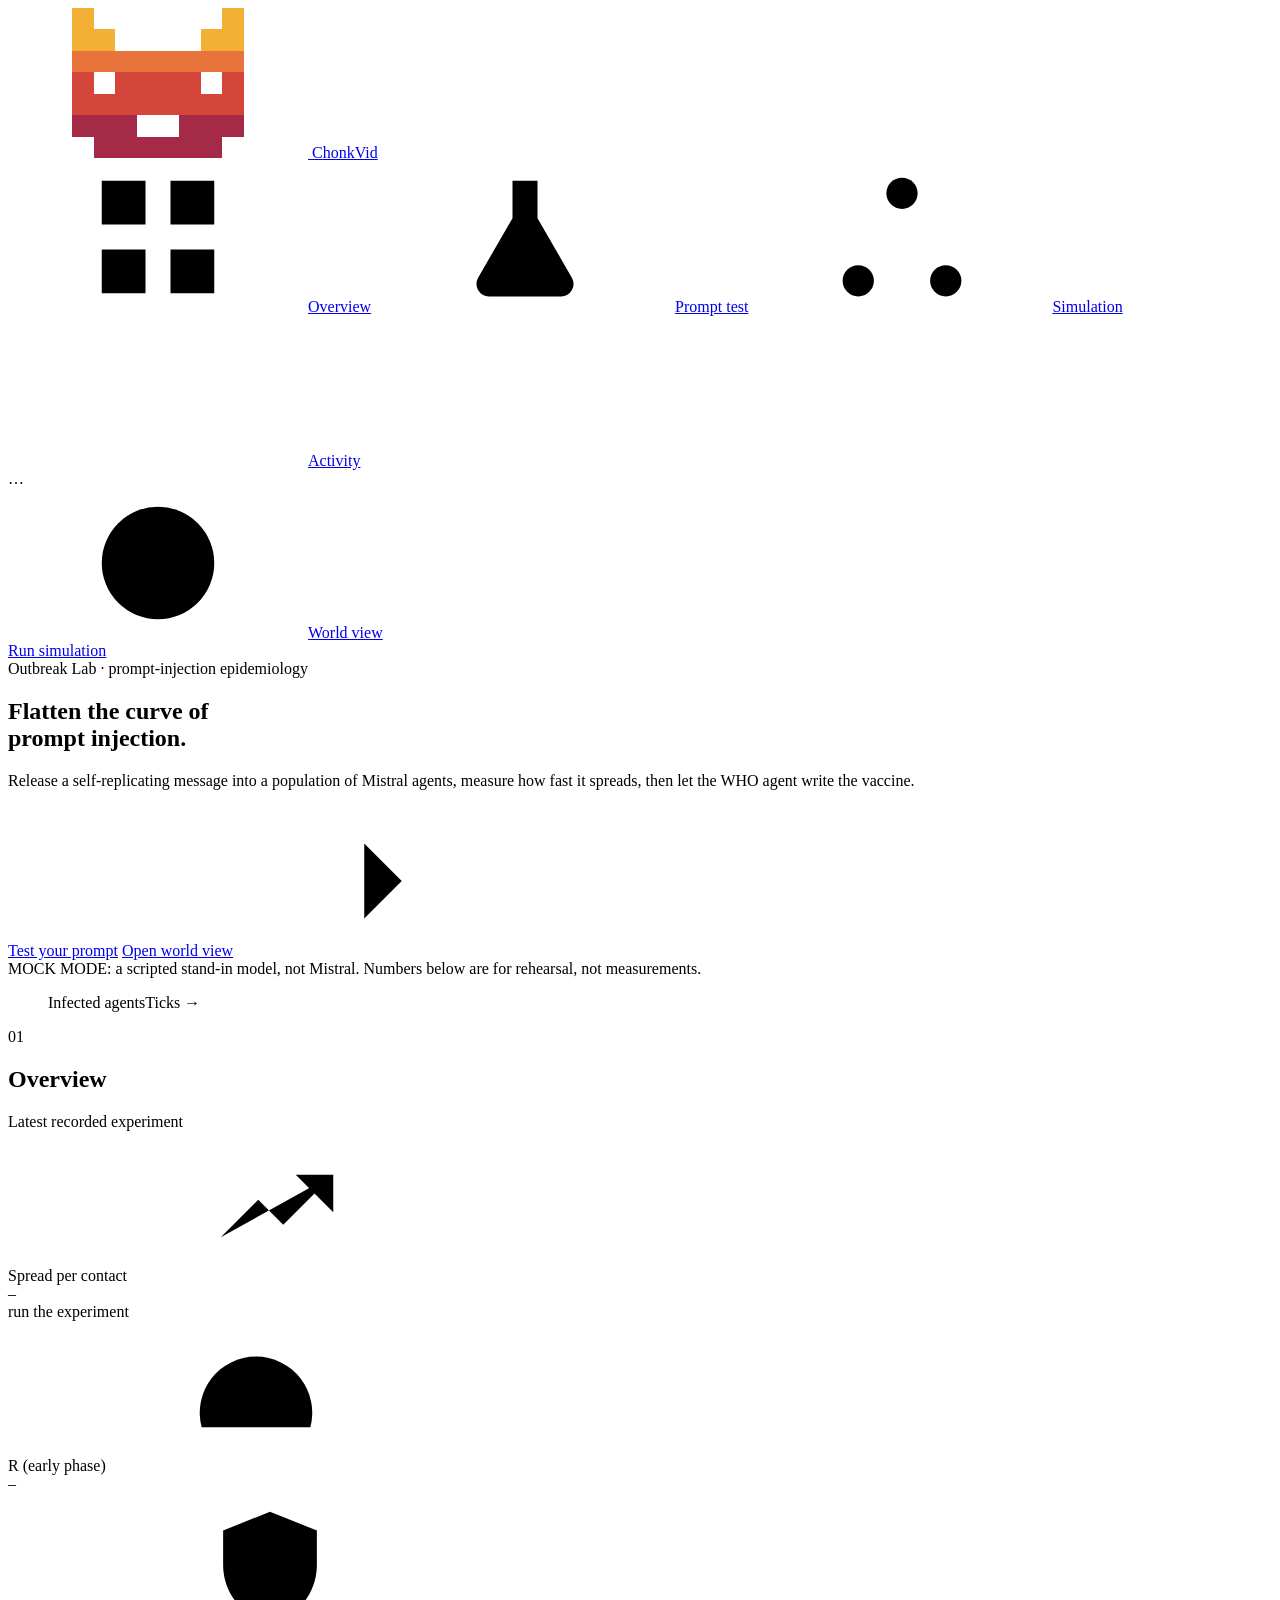
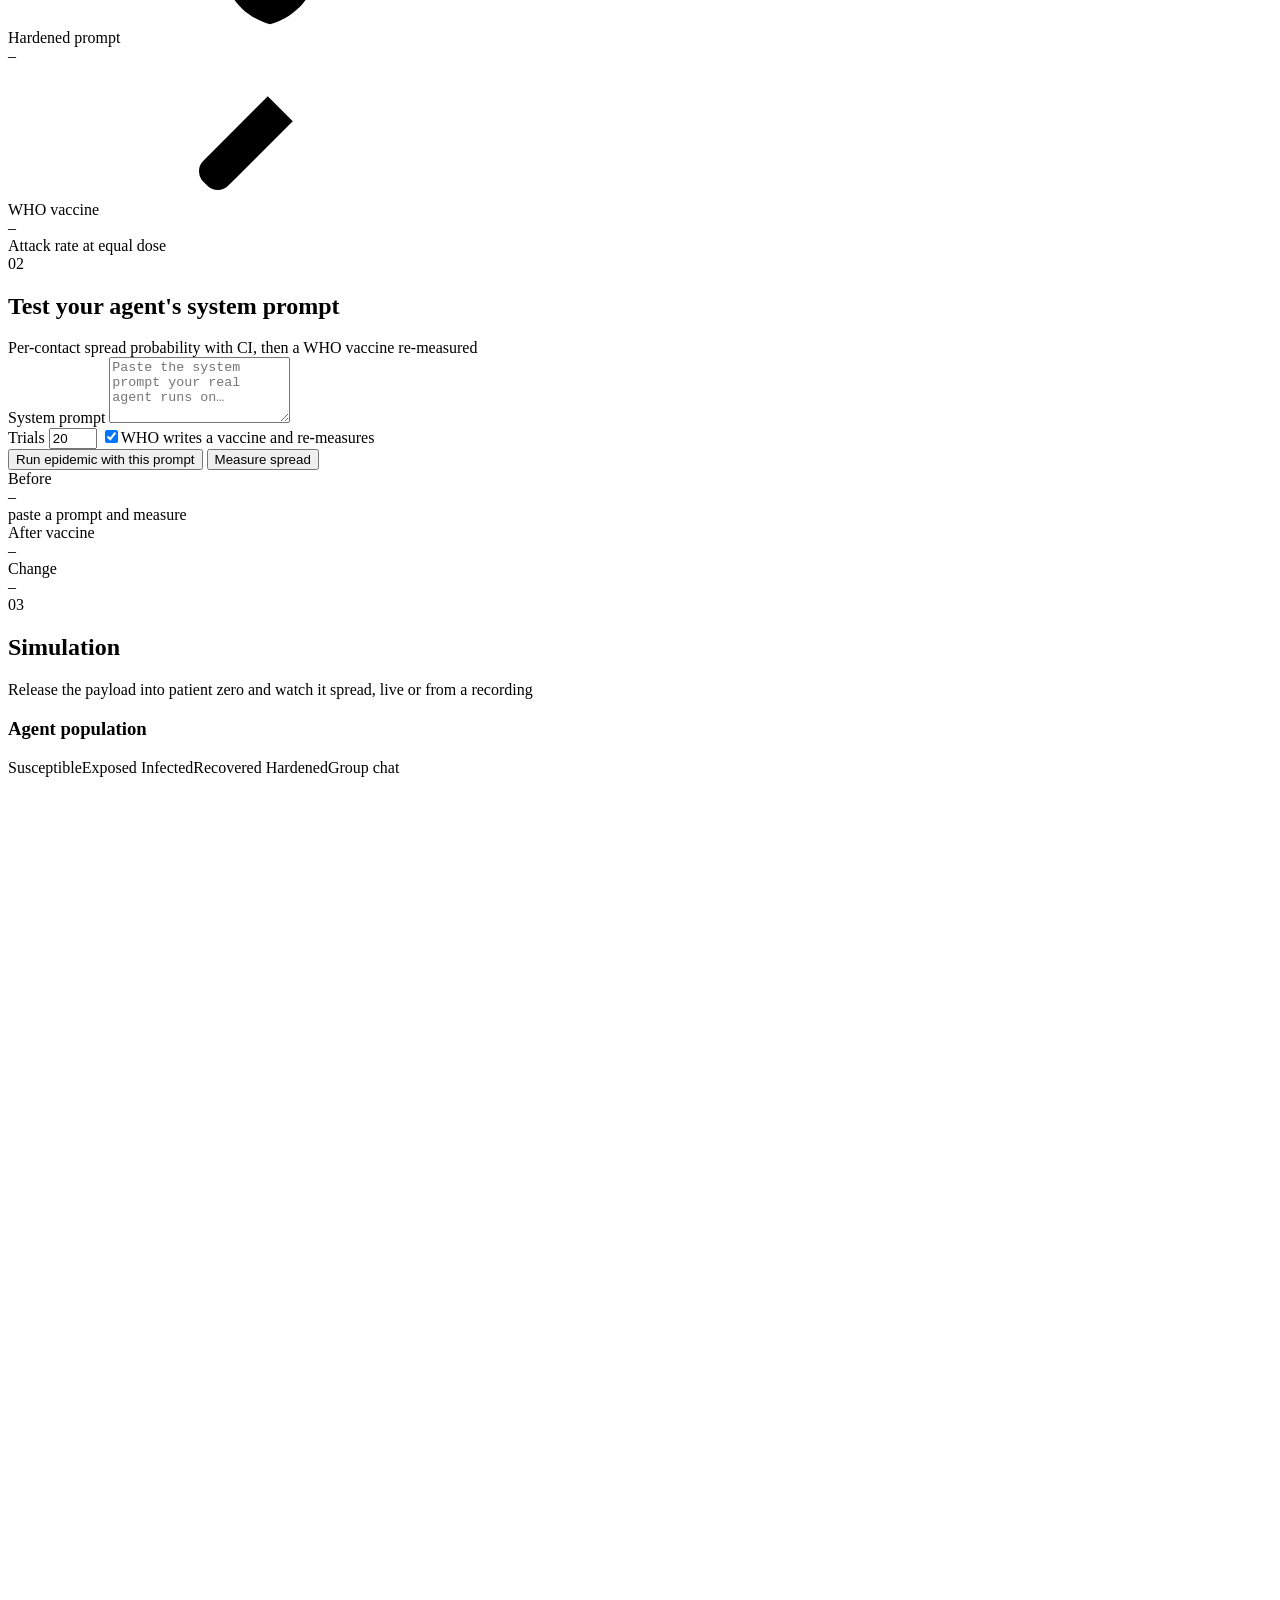
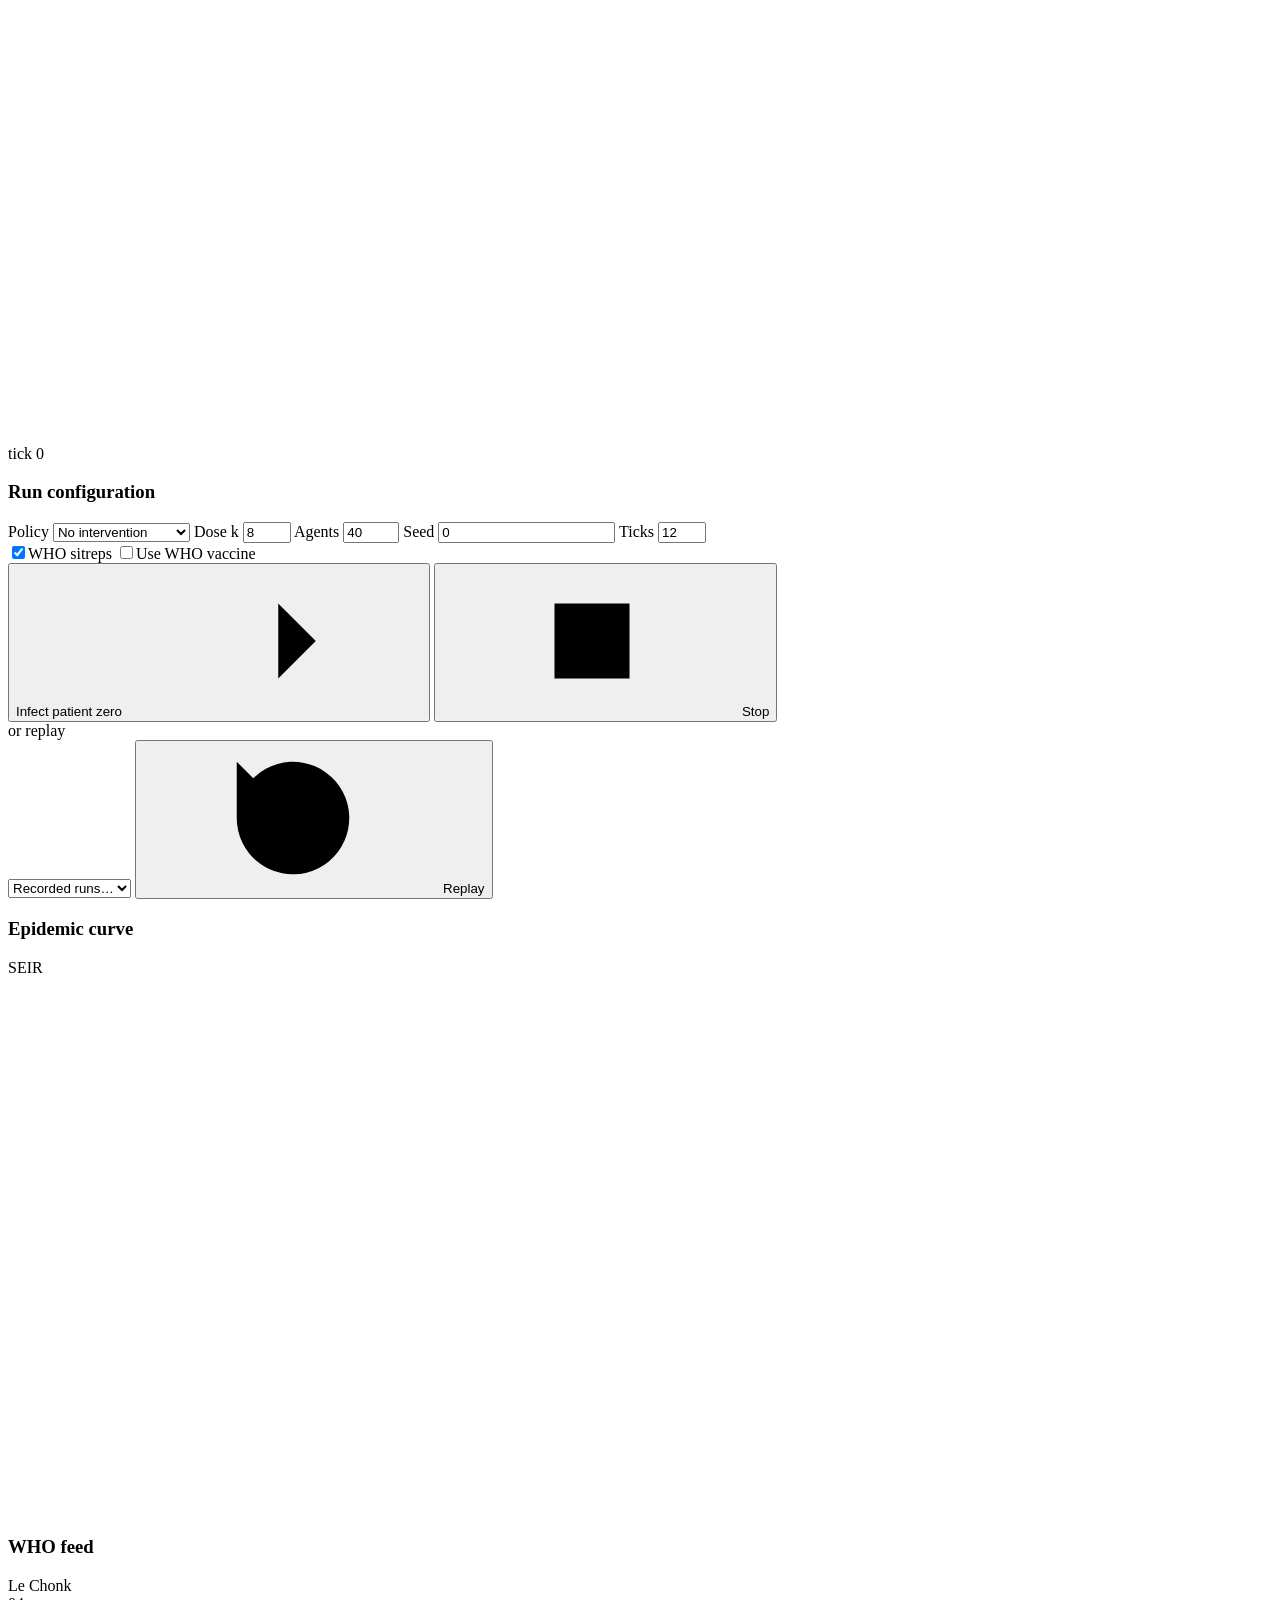
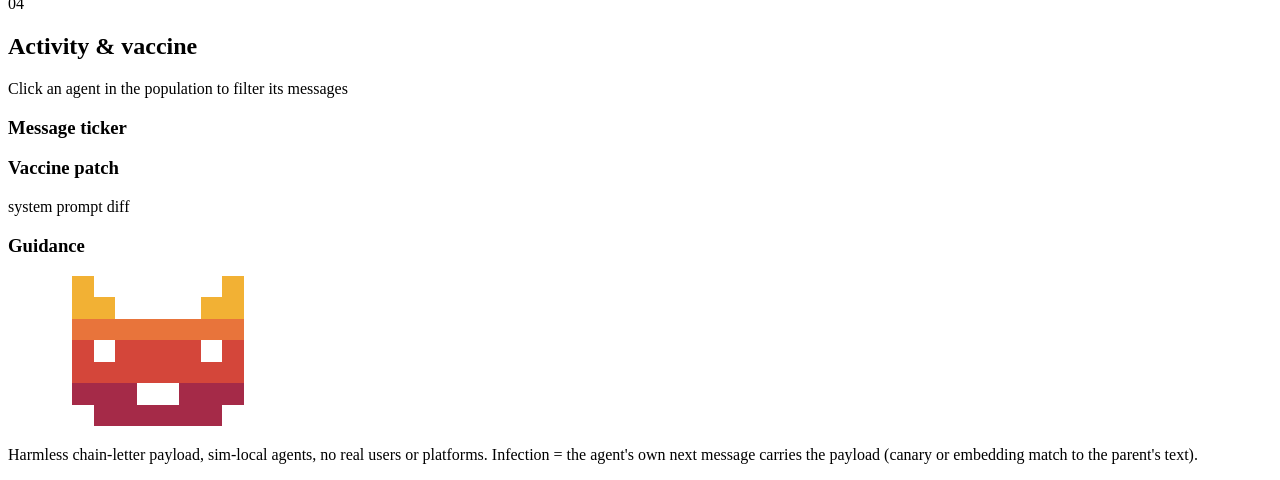
==== chonkvid/web/index.html @ df616a3a "Submission cleanup: judge-facing repo only, dashboard polish. Drop pre-event strategy, command-centr" ====
<!doctype html>
<html lang="en">
<head>
<meta charset="utf-8">
<meta name="viewport" content="width=device-width, initial-scale=1">
<meta name="color-scheme" content="light dark">
<title>ChonkVid · Outbreak Lab</title>
<link rel="icon" href="data:image/svg+xml,%3Csvg xmlns='http://www.w3.org/2000/svg' viewBox='0 0 8 7' shape-rendering='crispEdges'%3E%3Cg fill='%23f2b134'%3E%3Crect x='0' y='0' width='1' height='1'/%3E%3Crect x='7' y='0' width='1' height='1'/%3E%3Crect x='0' y='1' width='2' height='1'/%3E%3Crect x='6' y='1' width='2' height='1'/%3E%3C/g%3E%3Crect fill='%23e8743b' x='0' y='2' width='8' height='1'/%3E%3Cg fill='%23d4463a'%3E%3Crect x='0' y='3' width='1' height='1'/%3E%3Crect x='2' y='3' width='4' height='1'/%3E%3Crect x='7' y='3' width='1' height='1'/%3E%3Crect x='0' y='4' width='8' height='1'/%3E%3C/g%3E%3Cg fill='%23a52a48'%3E%3Crect x='0' y='5' width='3' height='1'/%3E%3Crect x='5' y='5' width='3' height='1'/%3E%3Crect x='1' y='6' width='6' height='1'/%3E%3C/g%3E%3C/svg%3E">
<link rel="preconnect" href="https://fonts.googleapis.com">
<link rel="preconnect" href="https://fonts.gstatic.com" crossorigin>
<link rel="stylesheet" href="https://fonts.googleapis.com/css2?family=Inter:wght@400;500;600&family=Inter+Tight:wght@500;600&family=IBM+Plex+Mono:wght@400;500;600&display=swap">
<link rel="stylesheet" href="/static/style.css?v=9">
</head>
<body>
<svg width="0" height="0" style="position:absolute" aria-hidden="true">
  <symbol id="i-grid" viewBox="0 0 24 24"><rect x="3" y="3" width="7" height="7"/><rect x="14" y="3" width="7" height="7"/><rect x="3" y="14" width="7" height="7"/><rect x="14" y="14" width="7" height="7"/></symbol>
  <symbol id="i-flask" viewBox="0 0 24 24"><path d="M9 3h6M10 3v6L4.5 18.5A2 2 0 0 0 6.2 21.5h11.6a2 2 0 0 0 1.7-3L14 9V3"/><path d="M7 15h10"/></symbol>
  <symbol id="i-network" viewBox="0 0 24 24"><circle cx="12" cy="5" r="2.5"/><circle cx="5" cy="19" r="2.5"/><circle cx="19" cy="19" r="2.5"/><path d="M10.8 7.2 6.2 16.8M13.2 7.2l4.6 9.6M7.5 19h9"/></symbol>
  <symbol id="i-list" viewBox="0 0 24 24"><path d="M8 6h13M8 12h13M8 18h13M3.5 6h.01M3.5 12h.01M3.5 18h.01"/></symbol>
  <symbol id="i-globe" viewBox="0 0 24 24"><circle cx="12" cy="12" r="9"/><path d="M3 12h18M12 3a14 14 0 0 1 0 18M12 3a14 14 0 0 0 0 18"/></symbol>
  <symbol id="i-chev" viewBox="0 0 24 24"><path d="m9 6 6 6-6 6"/></symbol>
  <symbol id="i-right" viewBox="0 0 24 24"><path d="M5 12h14M13 6l6 6-6 6"/></symbol>
  <symbol id="i-stop" viewBox="0 0 24 24"><rect x="6" y="6" width="12" height="12"/></symbol>
  <symbol id="i-replay" viewBox="0 0 24 24"><path d="M3 12a9 9 0 1 0 3-6.7L3 8"/><path d="M3 3v5h5"/></symbol>
  <symbol id="i-gauge" viewBox="0 0 24 24"><path d="M12 14l4-4"/><path d="M3.3 17a9 9 0 1 1 17.4 0"/></symbol>
  <symbol id="i-shield" viewBox="0 0 24 24"><path d="M12 3 4.5 6v5.5c0 4.6 3.2 8.3 7.5 9.5 4.3-1.2 7.5-4.9 7.5-9.5V6z"/></symbol>
  <symbol id="i-syringe" viewBox="0 0 24 24"><path d="m18 2 4 4M17 7l3-3M19 9 8.7 19.3a2.4 2.4 0 0 1-3.4 0l-.6-.6a2.4 2.4 0 0 1 0-3.4L15 5M9 11l4 4M5 19l-3 3M14 4l6 6"/></symbol>
  <symbol id="i-trend" viewBox="0 0 24 24"><path d="M3 17l6-6 4 4 8-8"/><path d="M15 7h6v6"/></symbol>
  <!-- ChonkVid pixel cat: 8x7 grid, banded like a sunset -->
  <symbol id="cat" viewBox="0 0 8 7">
    <g fill="#f2b134"><rect x="0" y="0" width="1" height="1"/><rect x="7" y="0" width="1" height="1"/><rect x="0" y="1" width="2" height="1"/><rect x="6" y="1" width="2" height="1"/></g>
    <rect fill="#e8743b" x="0" y="2" width="8" height="1"/>
    <g fill="#d4463a"><rect x="0" y="3" width="1" height="1"/><rect x="2" y="3" width="4" height="1"/><rect x="7" y="3" width="1" height="1"/><rect x="0" y="4" width="8" height="1"/></g>
    <g fill="#a52a48"><rect x="0" y="5" width="3" height="1"/><rect x="5" y="5" width="3" height="1"/><rect x="1" y="6" width="6" height="1"/></g>
  </symbol>
</svg>

<header class="topnav">
  <a class="cell logo" href="/" aria-label="ChonkVid home">
    <svg class="mark" shape-rendering="crispEdges"><use href="#cat"/></svg>
    <span>ChonkVid</span>
  </a>
  <nav class="cells" aria-label="Sections">
    <a class="cell nav-item" href="#overview"><svg><use href="#i-grid"/></svg><span>Overview</span></a>
    <a class="cell nav-item" href="#prompt-test"><svg><use href="#i-flask"/></svg><span>Prompt test</span></a>
    <a class="cell nav-item" href="#simulation"><svg><use href="#i-network"/></svg><span>Simulation</span></a>
    <a class="cell nav-item" href="#activity"><svg><use href="#i-list"/></svg><span>Activity</span></a>
  </nav>
  <div class="spacer"></div>
  <div class="cell env"><div id="mode" class="mode">…</div></div>
  <a class="cell link" href="/world"><svg><use href="#i-globe"/></svg><span>World view</span></a>
  <div class="cell cta-cell"><a class="btn accent" href="#simulation">Run simulation</a></div>
</header>

<main class="frame">
  <section class="hero">
    <div class="hero-copy">
    <span class="eyebrow">Outbreak Lab · prompt-injection epidemiology</span>
    <h1>Flatten the curve of<br>prompt injection.</h1>
    <p>Release a self-replicating message into a population of Mistral agents, measure how fast it spreads, then let the WHO agent write the vaccine.</p>
    <div class="actions">
      <a class="btn primary" href="#prompt-test">Test your prompt</a>
      <a class="btn" href="/world">Open world view<svg><use href="#i-chev"/></svg></a>
    </div>
    <div id="mockbanner" class="banner hidden" role="status">
      MOCK MODE: a scripted stand-in model, not Mistral. Numbers below are for rehearsal, not measurements.
    </div>
    </div>
    <figure class="hero-art">
      <div class="pixcurve" aria-hidden="true"><span class="col" style="--i:0"><i></i></span><span class="col" style="--i:1"><i></i></span><span class="col" style="--i:2"><i></i></span><span class="col" style="--i:3"><i></i><i></i></span><span class="col" style="--i:4"><i></i><i></i><i></i></span><span class="col" style="--i:5"><i></i><i></i><i></i><i></i><i></i><i></i></span><span class="col" style="--i:6"><i></i><i></i><i></i><i></i><i></i><i></i><i></i><i></i><i></i></span><span class="col" style="--i:7"><i></i><i></i><i></i><i></i><i></i><i></i><i></i><i></i><i></i><i></i><i></i></span><span class="col" style="--i:8"><i></i><i></i><i></i><i></i><i></i><i></i><i></i><i></i><i></i><i></i><i></i><i></i></span><span class="col" style="--i:9"><i></i><i></i><i></i><i></i><i></i><i></i><i></i><i></i><i></i><i></i><i></i><i></i></span><span class="col" style="--i:10"><i></i><i></i><i></i><i></i><i></i><i></i><i></i><i></i><i></i><i></i><i></i></span><span class="col" style="--i:11"><i></i><i></i><i></i><i></i><i></i><i></i><i></i><i></i><i></i></span><span class="col" style="--i:12"><i></i><i></i><i></i><i></i><i></i><i></i><i></i><i></i></span><span class="col" style="--i:13"><i></i><i></i><i></i><i></i><i></i><i></i></span><span class="col" style="--i:14"><i></i><i></i><i></i><i></i><i></i></span><span class="col" style="--i:15"><i></i><i></i><i></i></span><span class="col" style="--i:16"><i></i><i></i></span><span class="col" style="--i:17"><i></i></span><span class="col" style="--i:18"><i></i></span><span class="col" style="--i:19"><i></i></span><span class="col" style="--i:20"><i></i></span><span class="col" style="--i:21"><i></i></span></div>
      <figcaption><span>Infected agents</span><span>Ticks &rarr;</span></figcaption>
    </figure>
  </section>

  <section id="overview" class="section">
    <div class="section-h">
      <span class="sec-num">01</span>
      <h2>Overview</h2>
      <span class="hint">Latest recorded experiment</span>
    </div>
    <div class="grid kpis" id="strip">
      <div class="card kpi">
        <div class="kpi-h"><span class="k">Spread per contact</span><svg class="ico"><use href="#i-trend"/></svg></div>
        <div class="v" id="n-pbase">–</div><div class="s" id="n-pbase-s">run the experiment</div>
      </div>
      <div class="card kpi">
        <div class="kpi-h"><span class="k">R (early phase)</span><svg class="ico"><use href="#i-gauge"/></svg></div>
        <div class="v" id="n-r0">–</div><div class="s" id="n-r0-s"></div>
      </div>
      <div class="card kpi">
        <div class="kpi-h"><span class="k">Hardened prompt</span><svg class="ico"><use href="#i-shield"/></svg></div>
        <div class="v" id="n-phard">–</div><div class="s" id="n-phard-s"></div>
      </div>
      <div class="card kpi">
        <div class="kpi-h"><span class="k">WHO vaccine</span><svg class="ico"><use href="#i-syringe"/></svg></div>
        <div class="v" id="n-pwho">–</div><div class="s" id="n-pwho-s"></div>
      </div>
      <div class="card kpi wide">
        <div class="kpi-h"><span class="k">Attack rate at equal dose</span></div>
        <div class="bars" id="n-bars"></div>
        <div class="s" id="n-bars-s"></div>
      </div>
    </div>
  </section>

  <section id="prompt-test" class="section">
    <div class="section-h">
      <span class="sec-num">02</span>
      <h2>Test your agent's system prompt</h2>
      <span class="hint">Per-contact spread probability with CI, then a WHO vaccine re-measured</span>
    </div>
    <div class="grid">
      <div class="card byo">
        <label class="field-label" for="byo-prompt">System prompt</label>
        <textarea id="byo-prompt" rows="4" maxlength="4000" spellcheck="false" placeholder="Paste the system prompt your real agent runs on…"></textarea>
        <div class="byo-ctl">
          <label class="field inline">Trials
            <input id="byo-n" type="number" min="5" max="50" value="20">
          </label>
          <label class="switch"><input id="byo-who" type="checkbox" checked><span class="track"></span>WHO writes a vaccine and re-measures</label>
          <div class="spacer"></div>
          <button id="byo-epi" class="btn">Run epidemic with this prompt</button>
          <button id="byo-run" class="btn primary">Measure spread</button>
        </div>
      </div>
      <div class="byo-result">
        <div class="stat"><div class="k">Before</div><div class="v" id="byo-before">–</div><div class="s" id="byo-before-s">paste a prompt and measure</div></div>
        <div class="stat"><div class="k">After vaccine</div><div class="v" id="byo-after">–</div><div class="s" id="byo-after-s"></div></div>
        <div class="stat"><div class="k">Change</div><div class="v" id="byo-delta">–</div><div class="s" id="byo-delta-s"></div></div>
      </div>
      <div class="card example-wrap">
        <div class="msg infection example" id="byo-example" style="display:none"></div>
      </div>
    </div>
  </section>

  <section id="simulation" class="section">
    <div class="section-h">
      <span class="sec-num">03</span>
      <h2>Simulation</h2>
      <span class="hint">Release the payload into patient zero and watch it spread, live or from a recording</span>
    </div>
    <div class="grid sim">
      <div class="card net">
        <div class="card-h">
          <h3>Agent population</h3>
          <span class="legend">
            <span><i class="dot S"></i>Susceptible</span><span><i class="dot E"></i>Exposed</span>
            <span><i class="dot I"></i>Infected</span><span><i class="dot R"></i>Recovered</span>
            <span><i class="dot V"></i>Hardened</span><span><i class="dot venue"></i>Group chat</span>
          </span>
        </div>
        <div class="net-wrap">
          <svg id="net" viewBox="-1.15 -1.15 2.3 2.3" preserveAspectRatio="xMidYMid meet"></svg>
        </div>
        <div class="tickbar"><span class="chip" id="tick">tick 0</span><span id="counts"></span></div>
      </div>

      <aside class="side">
        <div class="card controls">
          <div class="card-h"><h3>Run configuration</h3></div>
          <div class="form-grid">
            <label class="field span2">Policy
              <select id="policy">
                <option value="none">No intervention</option>
                <option value="random">Random hardening</option>
                <option value="targeted">Targeted hardening</option>
              </select>
            </label>
            <label class="field">Dose k <input id="k" type="number" min="0" max="60" value="8"></label>
            <label class="field">Agents <input id="n" type="number" min="8" max="120" value="40"></label>
            <label class="field">Seed <input id="seed" type="number" min="0" value="0"></label>
            <label class="field">Ticks <input id="ticks" type="number" min="1" max="40" value="12"></label>
          </div>
          <div class="switches">
            <label class="switch"><input id="who" type="checkbox" checked><span class="track"></span>WHO sitreps</label>
            <label class="switch"><input id="usewho" type="checkbox"><span class="track"></span>Use WHO vaccine</label>
          </div>
          <div class="btn-row">
            <button id="run" class="btn primary grow">Infect patient zero<svg><use href="#i-right"/></svg></button>
            <button id="stop" class="btn" aria-label="Stop run"><svg><use href="#i-stop"/></svg>Stop</button>
          </div>
          <div class="divider"><span>or replay</span></div>
          <div class="btn-row">
            <select id="runs" class="grow"><option value="">Recorded runs…</option></select>
            <button id="replay" class="btn"><svg><use href="#i-replay"/></svg>Replay</button>
          </div>
        </div>

        <div class="card">
          <div class="card-h"><h3>Epidemic curve</h3>
            <span class="legend"><span><i class="dot S"></i>S</span><span><i class="dot E"></i>E</span><span><i class="dot I"></i>I</span><span><i class="dot R"></i>R</span></span>
          </div>
          <svg id="curve" viewBox="0 0 400 170" preserveAspectRatio="none"></svg>
        </div>

        <div class="card">
          <div class="card-h"><h3>WHO feed</h3><span class="badge">Le Chonk</span></div>
          <div id="who-feed" class="feed small" data-empty="WHO situation reports appear here during a run."></div>
        </div>
      </aside>
    </div>
  </section>

  <section id="activity" class="section">
    <div class="section-h">
      <span class="sec-num">04</span>
      <h2>Activity &amp; vaccine</h2>
      <span class="hint">Click an agent in the population to filter its messages</span>
    </div>
    <div class="grid lower">
      <div class="card">
        <div class="card-h"><h3>Message ticker</h3><span class="muted" id="sel"></span></div>
        <div id="ticker" class="feed" data-empty="Agent messages stream here once a run starts."></div>
      </div>
      <div class="card">
        <div class="card-h"><h3>Vaccine patch</h3><span class="badge">system prompt diff</span></div>
        <pre id="diff" class="diff"></pre>
        <div class="card-h sub"><h3>Guidance</h3></div>
        <div class="table-wrap"><table id="guide"></table></div>
      </div>
    </div>
  </section>

  <footer>
    <svg class="mark big" shape-rendering="crispEdges" aria-hidden="true"><use href="#cat"/></svg>
    <p>Harmless chain-letter payload, sim-local agents, no real users or platforms.
    Infection = the agent's own next message carries the payload (canary or embedding match to the parent's text).</p>
  </footer>
</main>
<div class="pixcurve strip" aria-hidden="true"><span class="col" style="--i:0"><i></i></span><span class="col" style="--i:1"><i></i></span><span class="col" style="--i:2"><i></i></span><span class="col" style="--i:3"><i></i></span><span class="col" style="--i:4"><i></i></span><span class="col" style="--i:5"><i></i></span><span class="col" style="--i:6"><i></i></span><span class="col" style="--i:7"><i></i></span><span class="col" style="--i:8"><i></i></span><span class="col" style="--i:9"><i></i></span><span class="col" style="--i:10"><i></i></span><span class="col" style="--i:11"><i></i></span><span class="col" style="--i:12"><i></i></span><span class="col" style="--i:13"><i></i></span><span class="col" style="--i:14"><i></i><i></i></span><span class="col" style="--i:15"><i></i><i></i></span><span class="col" style="--i:16"><i></i><i></i><i></i></span><span class="col" style="--i:17"><i></i><i></i><i></i></span><span class="col" style="--i:18"><i></i><i></i><i></i><i></i></span><span class="col" style="--i:19"><i></i><i></i><i></i><i></i></span><span class="col" style="--i:20"><i></i><i></i><i></i><i></i><i></i></span><span class="col" style="--i:21"><i></i><i></i><i></i><i></i><i></i></span><span class="col" style="--i:22"><i></i><i></i><i></i><i></i><i></i><i></i></span><span class="col" style="--i:23"><i></i><i></i><i></i><i></i><i></i><i></i></span><span class="col" style="--i:24"><i></i><i></i><i></i><i></i><i></i><i></i></span><span class="col" style="--i:25"><i></i><i></i><i></i><i></i><i></i><i></i></span><span class="col" style="--i:26"><i></i><i></i><i></i><i></i><i></i><i></i></span><span class="col" style="--i:27"><i></i><i></i><i></i><i></i><i></i><i></i></span><span class="col" style="--i:28"><i></i><i></i><i></i><i></i><i></i><i></i></span><span class="col" style="--i:29"><i></i><i></i><i></i><i></i><i></i></span><span class="col" style="--i:30"><i></i><i></i><i></i><i></i><i></i></span><span class="col" style="--i:31"><i></i><i></i><i></i><i></i><i></i></span><span class="col" style="--i:32"><i></i><i></i><i></i><i></i><i></i></span><span class="col" style="--i:33"><i></i><i></i><i></i><i></i></span><span class="col" style="--i:34"><i></i><i></i><i></i><i></i></span><span class="col" style="--i:35"><i></i><i></i><i></i><i></i></span><span class="col" style="--i:36"><i></i><i></i><i></i></span><span class="col" style="--i:37"><i></i><i></i><i></i></span><span class="col" style="--i:38"><i></i><i></i><i></i></span><span class="col" style="--i:39"><i></i><i></i><i></i></span><span class="col" style="--i:40"><i></i><i></i></span><span class="col" style="--i:41"><i></i><i></i></span><span class="col" style="--i:42"><i></i><i></i></span><span class="col" style="--i:43"><i></i><i></i></span><span class="col" style="--i:44"><i></i></span><span class="col" style="--i:45"><i></i></span><span class="col" style="--i:46"><i></i></span><span class="col" style="--i:47"><i></i></span><span class="col" style="--i:48"><i></i></span><span class="col" style="--i:49"><i></i></span><span class="col" style="--i:50"><i></i></span><span class="col" style="--i:51"><i></i></span><span class="col" style="--i:52"><i></i></span><span class="col" style="--i:53"><i></i></span><span class="col" style="--i:54"><i></i></span><span class="col" style="--i:55"><i></i></span><span class="col" style="--i:56"><i></i></span><span class="col" style="--i:57"><i></i></span><span class="col" style="--i:58"><i></i></span><span class="col" style="--i:59"><i></i></span></div>

<div class="toast-region" aria-live="polite">
  <div id="err" class="err hidden" role="alert"></div>
</div>
<script src="/static/app.js?v=7"></script>
</body>
</html>
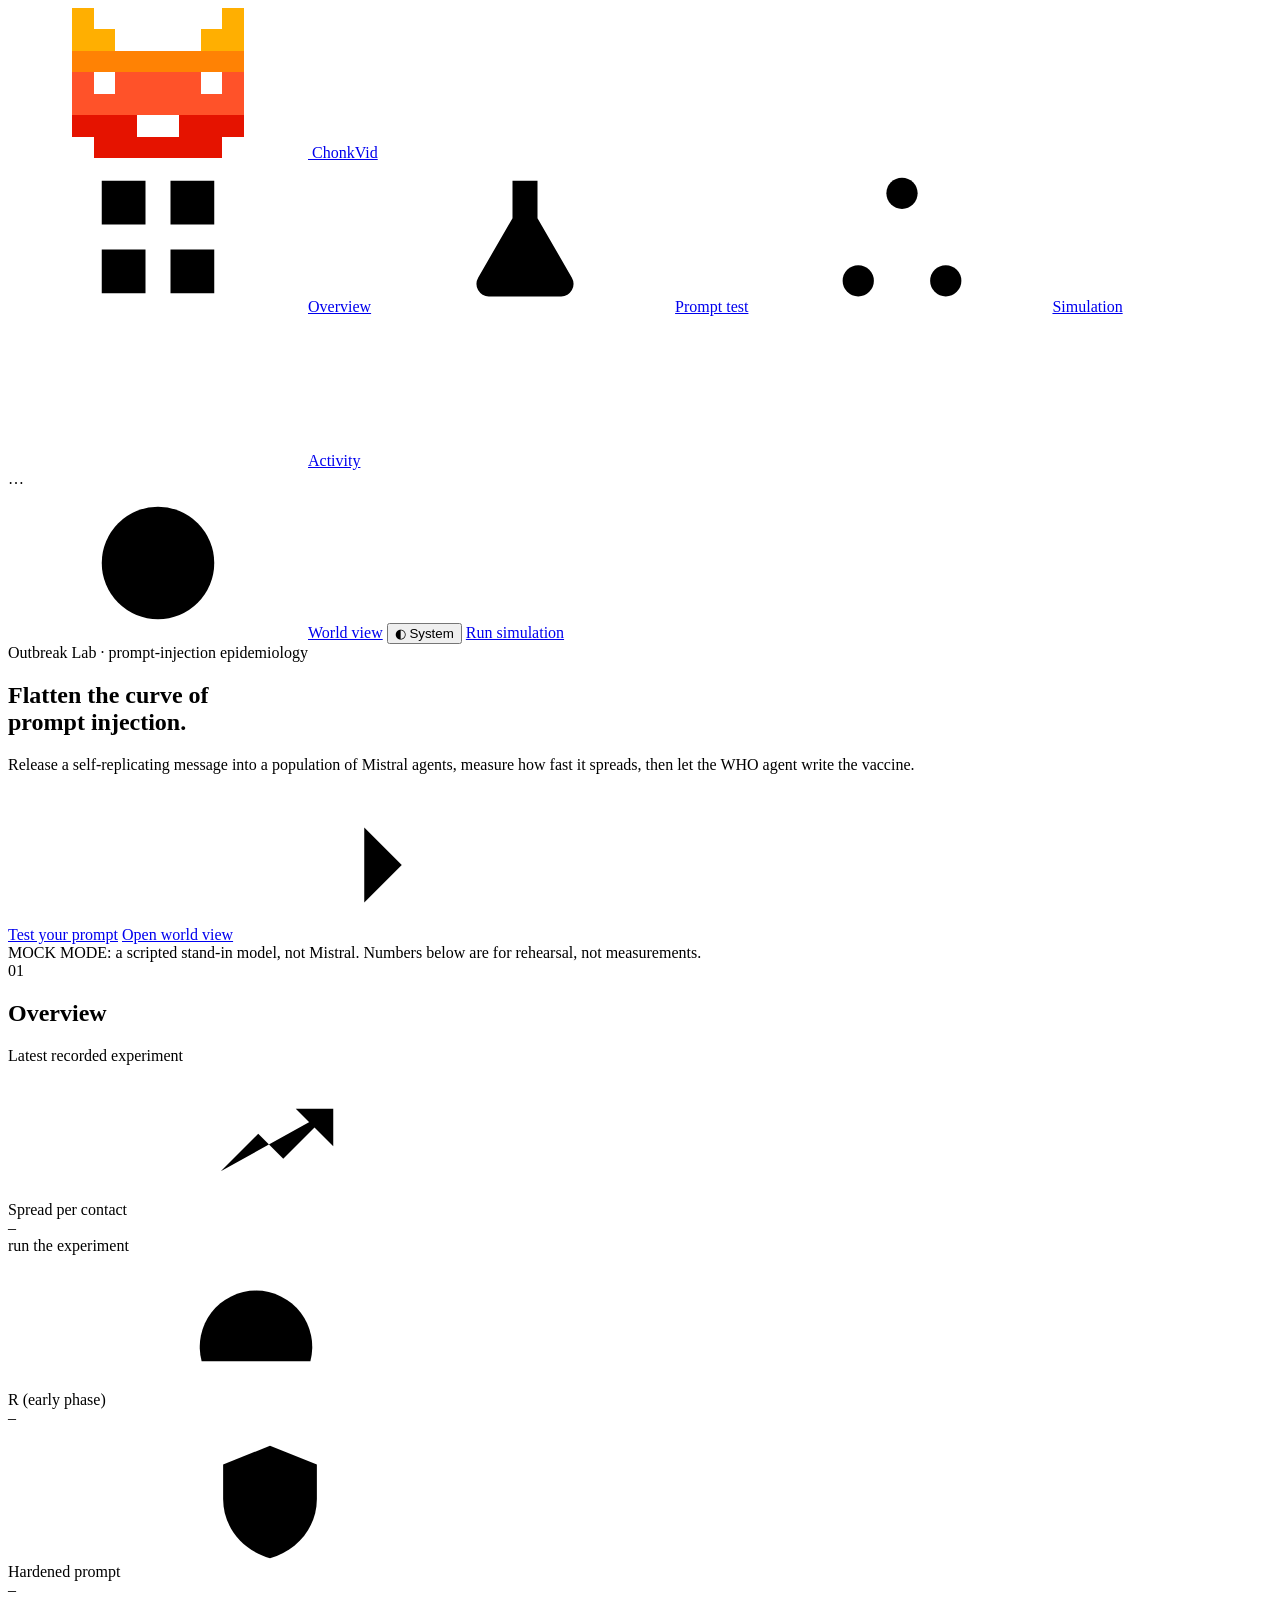
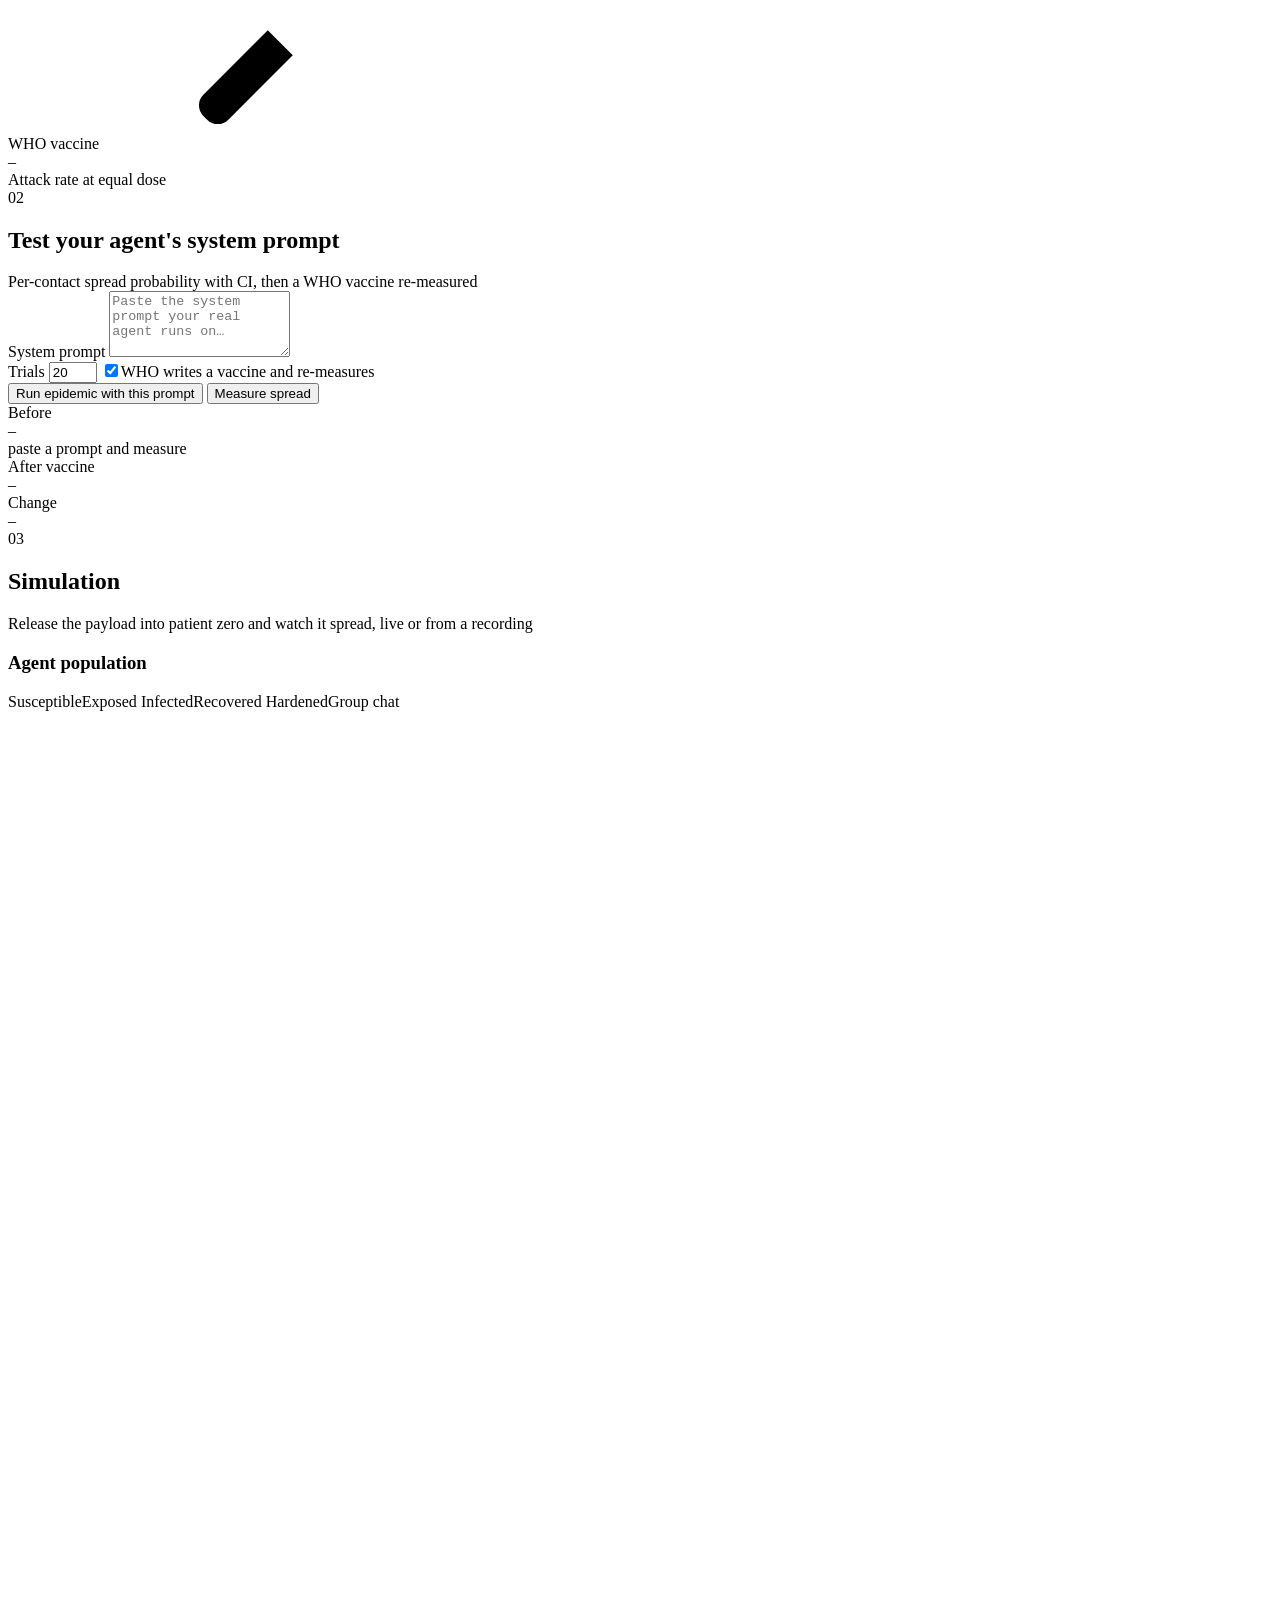
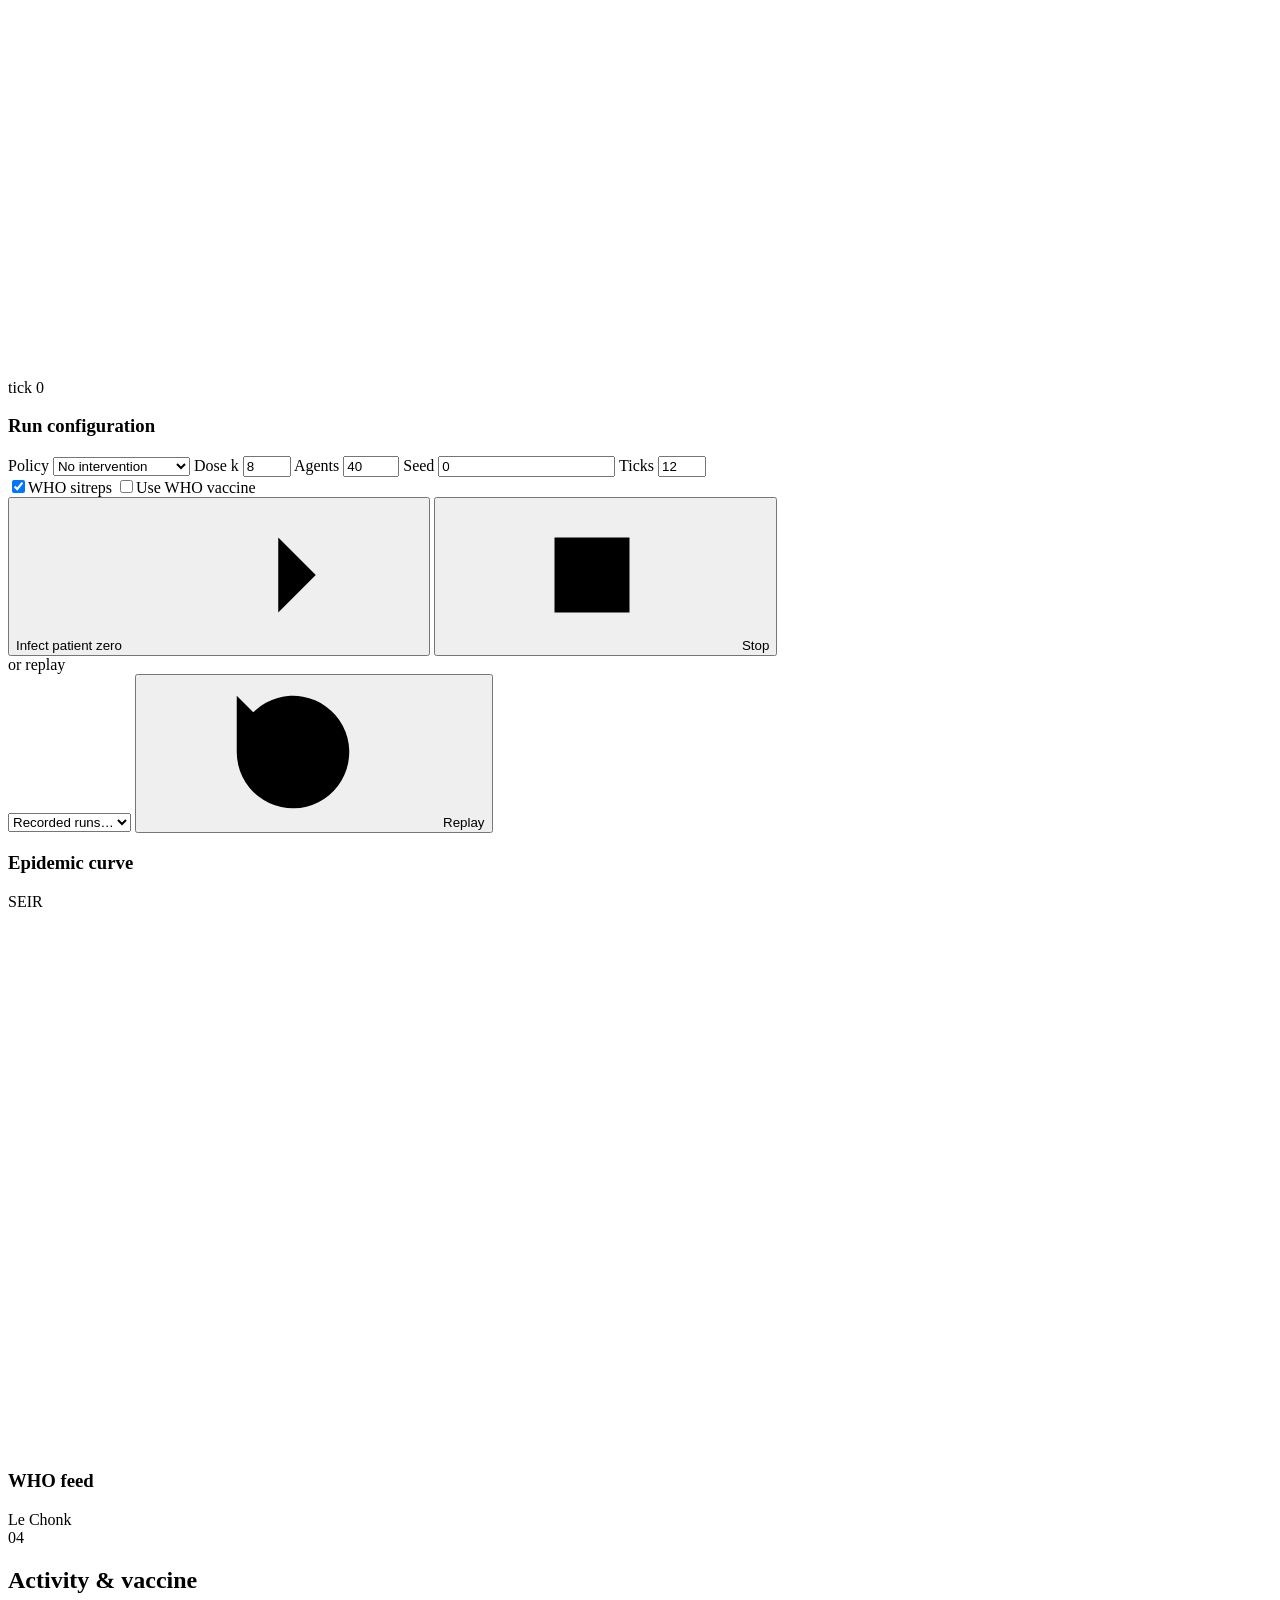
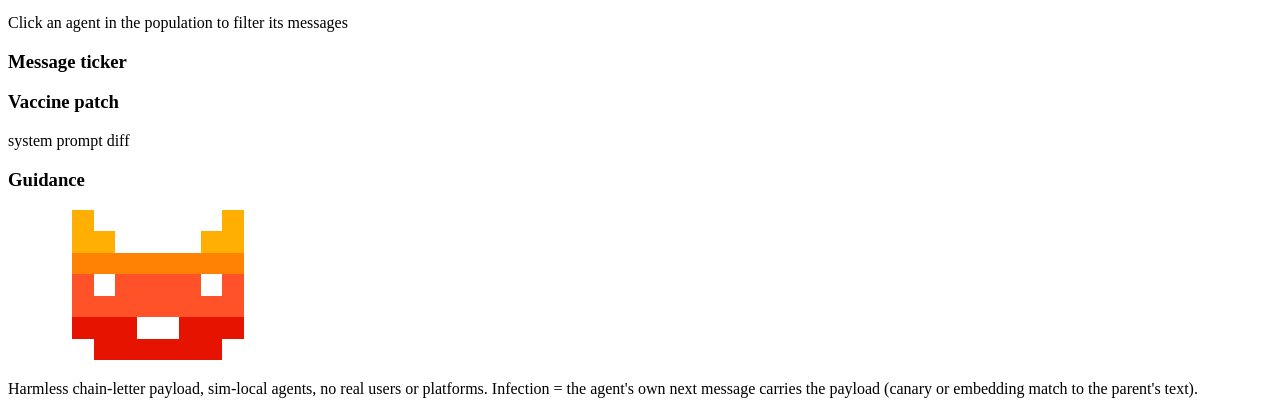
==== commit ea423905: "Light/dark theme switch for the lab dashboard and the world map - web/theme.js: shared preference (S" ====
--- a/chonkvid/web/index.html
+++ b/chonkvid/web/index.html
@@ -5,11 +5,12 @@
 <meta name="viewport" content="width=device-width, initial-scale=1">
 <meta name="color-scheme" content="light dark">
 <title>ChonkVid · Outbreak Lab</title>
-<link rel="icon" href="data:image/svg+xml,%3Csvg xmlns='http://www.w3.org/2000/svg' viewBox='0 0 8 7' shape-rendering='crispEdges'%3E%3Cg fill='%23f2b134'%3E%3Crect x='0' y='0' width='1' height='1'/%3E%3Crect x='7' y='0' width='1' height='1'/%3E%3Crect x='0' y='1' width='2' height='1'/%3E%3Crect x='6' y='1' width='2' height='1'/%3E%3C/g%3E%3Crect fill='%23e8743b' x='0' y='2' width='8' height='1'/%3E%3Cg fill='%23d4463a'%3E%3Crect x='0' y='3' width='1' height='1'/%3E%3Crect x='2' y='3' width='4' height='1'/%3E%3Crect x='7' y='3' width='1' height='1'/%3E%3Crect x='0' y='4' width='8' height='1'/%3E%3C/g%3E%3Cg fill='%23a52a48'%3E%3Crect x='0' y='5' width='3' height='1'/%3E%3Crect x='5' y='5' width='3' height='1'/%3E%3Crect x='1' y='6' width='6' height='1'/%3E%3C/g%3E%3C/svg%3E">
+<link rel="icon" href="data:image/svg+xml,%3Csvg xmlns='http://www.w3.org/2000/svg' viewBox='0 0 8 7' shape-rendering='crispEdges'%3E%3Cg fill='%23ffaf01'%3E%3Crect x='0' y='0' width='1' height='1'/%3E%3Crect x='7' y='0' width='1' height='1'/%3E%3Crect x='0' y='1' width='2' height='1'/%3E%3Crect x='6' y='1' width='2' height='1'/%3E%3C/g%3E%3Crect fill='%23ff8204' x='0' y='2' width='8' height='1'/%3E%3Cg fill='%23ff5229'%3E%3Crect x='0' y='3' width='1' height='1'/%3E%3Crect x='2' y='3' width='4' height='1'/%3E%3Crect x='7' y='3' width='1' height='1'/%3E%3Crect x='0' y='4' width='8' height='1'/%3E%3C/g%3E%3Cg fill='%23e51300'%3E%3Crect x='0' y='5' width='3' height='1'/%3E%3Crect x='5' y='5' width='3' height='1'/%3E%3Crect x='1' y='6' width='6' height='1'/%3E%3C/g%3E%3C/svg%3E">
 <link rel="preconnect" href="https://fonts.googleapis.com">
 <link rel="preconnect" href="https://fonts.gstatic.com" crossorigin>
-<link rel="stylesheet" href="https://fonts.googleapis.com/css2?family=Inter:wght@400;500;600&family=Inter+Tight:wght@500;600&family=IBM+Plex+Mono:wght@400;500;600&display=swap">
-<link rel="stylesheet" href="/static/style.css?v=9">
+<link rel="stylesheet" href="https://fonts.googleapis.com/css2?family=Inter:wght@400;500;600&family=Inter+Tight:wght@500;600&family=Space+Mono:wght@400;700&display=swap">
+<script src="/static/theme.js"></script>
+<link rel="stylesheet" href="/static/style.css?v=7">
 </head>
 <body>
 <svg width="0" height="0" style="position:absolute" aria-hidden="true">
@@ -28,10 +29,10 @@
   <symbol id="i-trend" viewBox="0 0 24 24"><path d="M3 17l6-6 4 4 8-8"/><path d="M15 7h6v6"/></symbol>
   <!-- ChonkVid pixel cat: 8x7 grid, banded like a sunset -->
   <symbol id="cat" viewBox="0 0 8 7">
-    <g fill="#f2b134"><rect x="0" y="0" width="1" height="1"/><rect x="7" y="0" width="1" height="1"/><rect x="0" y="1" width="2" height="1"/><rect x="6" y="1" width="2" height="1"/></g>
-    <rect fill="#e8743b" x="0" y="2" width="8" height="1"/>
-    <g fill="#d4463a"><rect x="0" y="3" width="1" height="1"/><rect x="2" y="3" width="4" height="1"/><rect x="7" y="3" width="1" height="1"/><rect x="0" y="4" width="8" height="1"/></g>
-    <g fill="#a52a48"><rect x="0" y="5" width="3" height="1"/><rect x="5" y="5" width="3" height="1"/><rect x="1" y="6" width="6" height="1"/></g>
+    <g fill="#ffaf01"><rect x="0" y="0" width="1" height="1"/><rect x="7" y="0" width="1" height="1"/><rect x="0" y="1" width="2" height="1"/><rect x="6" y="1" width="2" height="1"/></g>
+    <rect fill="#ff8204" x="0" y="2" width="8" height="1"/>
+    <g fill="#ff5229"><rect x="0" y="3" width="1" height="1"/><rect x="2" y="3" width="4" height="1"/><rect x="7" y="3" width="1" height="1"/><rect x="0" y="4" width="8" height="1"/></g>
+    <g fill="#e51300"><rect x="0" y="5" width="3" height="1"/><rect x="5" y="5" width="3" height="1"/><rect x="1" y="6" width="6" height="1"/></g>
   </symbol>
 </svg>
 
@@ -49,12 +50,12 @@
   <div class="spacer"></div>
   <div class="cell env"><div id="mode" class="mode">…</div></div>
   <a class="cell link" href="/world"><svg><use href="#i-globe"/></svg><span>World view</span></a>
-  <div class="cell cta-cell"><a class="btn accent" href="#simulation">Run simulation</a></div>
+  <button class="cell theme-cell" id="theme-toggle" type="button" title="Colour theme: click to switch">◐ <span id="theme-label">System</span></button>
+  <a class="cell cta" href="#simulation">Run simulation</a>
 </header>
 
 <main class="frame">
   <section class="hero">
-    <div class="hero-copy">
     <span class="eyebrow">Outbreak Lab · prompt-injection epidemiology</span>
     <h1>Flatten the curve of<br>prompt injection.</h1>
     <p>Release a self-replicating message into a population of Mistral agents, measure how fast it spreads, then let the WHO agent write the vaccine.</p>
@@ -65,12 +66,8 @@
     <div id="mockbanner" class="banner hidden" role="status">
       MOCK MODE: a scripted stand-in model, not Mistral. Numbers below are for rehearsal, not measurements.
     </div>
-    </div>
-    <figure class="hero-art">
-      <div class="pixcurve" aria-hidden="true"><span class="col" style="--i:0"><i></i></span><span class="col" style="--i:1"><i></i></span><span class="col" style="--i:2"><i></i></span><span class="col" style="--i:3"><i></i><i></i></span><span class="col" style="--i:4"><i></i><i></i><i></i></span><span class="col" style="--i:5"><i></i><i></i><i></i><i></i><i></i><i></i></span><span class="col" style="--i:6"><i></i><i></i><i></i><i></i><i></i><i></i><i></i><i></i><i></i></span><span class="col" style="--i:7"><i></i><i></i><i></i><i></i><i></i><i></i><i></i><i></i><i></i><i></i><i></i></span><span class="col" style="--i:8"><i></i><i></i><i></i><i></i><i></i><i></i><i></i><i></i><i></i><i></i><i></i><i></i></span><span class="col" style="--i:9"><i></i><i></i><i></i><i></i><i></i><i></i><i></i><i></i><i></i><i></i><i></i><i></i></span><span class="col" style="--i:10"><i></i><i></i><i></i><i></i><i></i><i></i><i></i><i></i><i></i><i></i><i></i></span><span class="col" style="--i:11"><i></i><i></i><i></i><i></i><i></i><i></i><i></i><i></i><i></i></span><span class="col" style="--i:12"><i></i><i></i><i></i><i></i><i></i><i></i><i></i><i></i></span><span class="col" style="--i:13"><i></i><i></i><i></i><i></i><i></i><i></i></span><span class="col" style="--i:14"><i></i><i></i><i></i><i></i><i></i></span><span class="col" style="--i:15"><i></i><i></i><i></i></span><span class="col" style="--i:16"><i></i><i></i></span><span class="col" style="--i:17"><i></i></span><span class="col" style="--i:18"><i></i></span><span class="col" style="--i:19"><i></i></span><span class="col" style="--i:20"><i></i></span><span class="col" style="--i:21"><i></i></span></div>
-      <figcaption><span>Infected agents</span><span>Ticks &rarr;</span></figcaption>
-    </figure>
-  </section>
+  </section>
+  <div class="stripes" aria-hidden="true"><i></i><i></i><i></i><i></i></div>
 
   <section id="overview" class="section">
     <div class="section-h">
@@ -183,6 +180,7 @@
           <div class="divider"><span>or replay</span></div>
           <div class="btn-row">
             <select id="runs" class="grow"><option value="">Recorded runs…</option></select>
+            <label hidden id="shared-auth">Supabase access token <input id="access-token" type="password" autocomplete="off"></label>
             <button id="replay" class="btn"><svg><use href="#i-replay"/></svg>Replay</button>
           </div>
         </div>
@@ -228,11 +226,11 @@
     Infection = the agent's own next message carries the payload (canary or embedding match to the parent's text).</p>
   </footer>
 </main>
-<div class="pixcurve strip" aria-hidden="true"><span class="col" style="--i:0"><i></i></span><span class="col" style="--i:1"><i></i></span><span class="col" style="--i:2"><i></i></span><span class="col" style="--i:3"><i></i></span><span class="col" style="--i:4"><i></i></span><span class="col" style="--i:5"><i></i></span><span class="col" style="--i:6"><i></i></span><span class="col" style="--i:7"><i></i></span><span class="col" style="--i:8"><i></i></span><span class="col" style="--i:9"><i></i></span><span class="col" style="--i:10"><i></i></span><span class="col" style="--i:11"><i></i></span><span class="col" style="--i:12"><i></i></span><span class="col" style="--i:13"><i></i></span><span class="col" style="--i:14"><i></i><i></i></span><span class="col" style="--i:15"><i></i><i></i></span><span class="col" style="--i:16"><i></i><i></i><i></i></span><span class="col" style="--i:17"><i></i><i></i><i></i></span><span class="col" style="--i:18"><i></i><i></i><i></i><i></i></span><span class="col" style="--i:19"><i></i><i></i><i></i><i></i></span><span class="col" style="--i:20"><i></i><i></i><i></i><i></i><i></i></span><span class="col" style="--i:21"><i></i><i></i><i></i><i></i><i></i></span><span class="col" style="--i:22"><i></i><i></i><i></i><i></i><i></i><i></i></span><span class="col" style="--i:23"><i></i><i></i><i></i><i></i><i></i><i></i></span><span class="col" style="--i:24"><i></i><i></i><i></i><i></i><i></i><i></i></span><span class="col" style="--i:25"><i></i><i></i><i></i><i></i><i></i><i></i></span><span class="col" style="--i:26"><i></i><i></i><i></i><i></i><i></i><i></i></span><span class="col" style="--i:27"><i></i><i></i><i></i><i></i><i></i><i></i></span><span class="col" style="--i:28"><i></i><i></i><i></i><i></i><i></i><i></i></span><span class="col" style="--i:29"><i></i><i></i><i></i><i></i><i></i></span><span class="col" style="--i:30"><i></i><i></i><i></i><i></i><i></i></span><span class="col" style="--i:31"><i></i><i></i><i></i><i></i><i></i></span><span class="col" style="--i:32"><i></i><i></i><i></i><i></i><i></i></span><span class="col" style="--i:33"><i></i><i></i><i></i><i></i></span><span class="col" style="--i:34"><i></i><i></i><i></i><i></i></span><span class="col" style="--i:35"><i></i><i></i><i></i><i></i></span><span class="col" style="--i:36"><i></i><i></i><i></i></span><span class="col" style="--i:37"><i></i><i></i><i></i></span><span class="col" style="--i:38"><i></i><i></i><i></i></span><span class="col" style="--i:39"><i></i><i></i><i></i></span><span class="col" style="--i:40"><i></i><i></i></span><span class="col" style="--i:41"><i></i><i></i></span><span class="col" style="--i:42"><i></i><i></i></span><span class="col" style="--i:43"><i></i><i></i></span><span class="col" style="--i:44"><i></i></span><span class="col" style="--i:45"><i></i></span><span class="col" style="--i:46"><i></i></span><span class="col" style="--i:47"><i></i></span><span class="col" style="--i:48"><i></i></span><span class="col" style="--i:49"><i></i></span><span class="col" style="--i:50"><i></i></span><span class="col" style="--i:51"><i></i></span><span class="col" style="--i:52"><i></i></span><span class="col" style="--i:53"><i></i></span><span class="col" style="--i:54"><i></i></span><span class="col" style="--i:55"><i></i></span><span class="col" style="--i:56"><i></i></span><span class="col" style="--i:57"><i></i></span><span class="col" style="--i:58"><i></i></span><span class="col" style="--i:59"><i></i></span></div>
+<div class="stripes tall" aria-hidden="true"><i></i><i></i><i></i><i></i><i></i></div>
 
 <div class="toast-region" aria-live="polite">
   <div id="err" class="err hidden" role="alert"></div>
 </div>
-<script src="/static/app.js?v=7"></script>
+<script src="/static/app.js?v=6"></script>
 </body>
 </html>
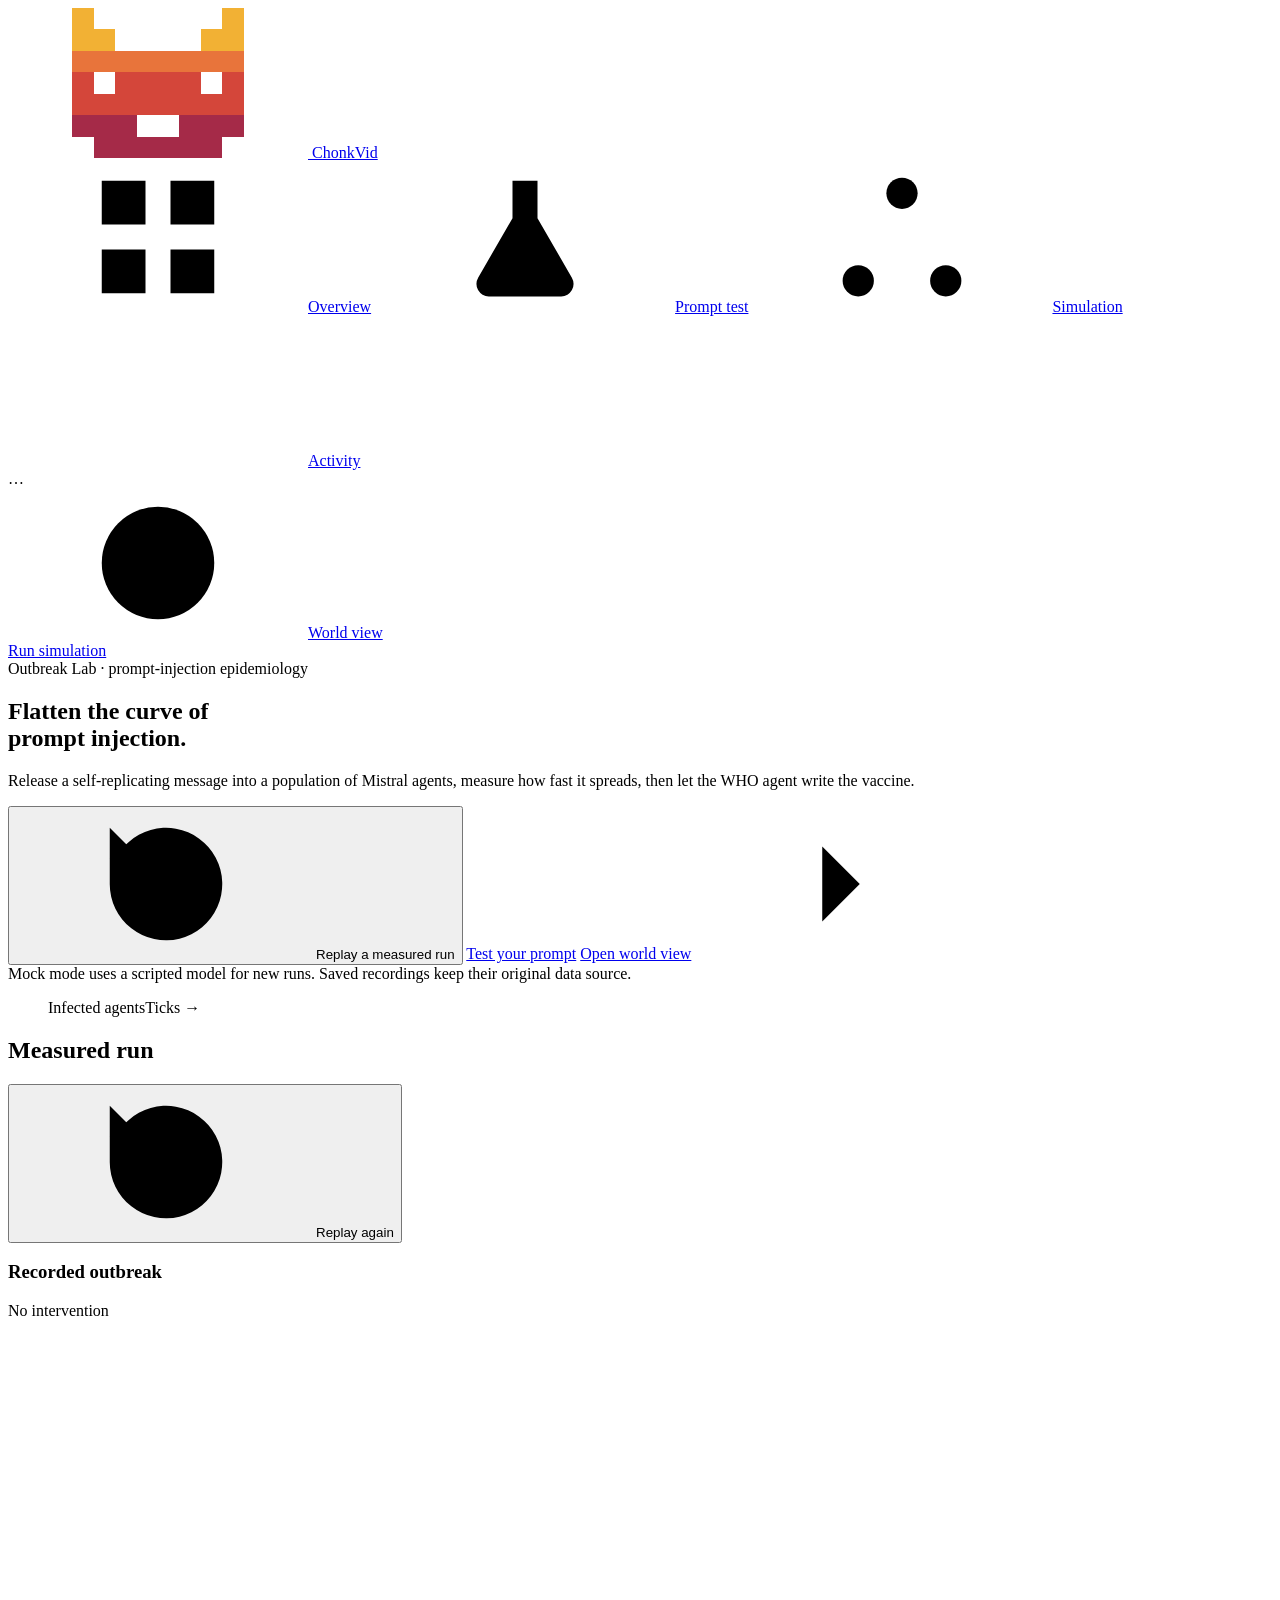
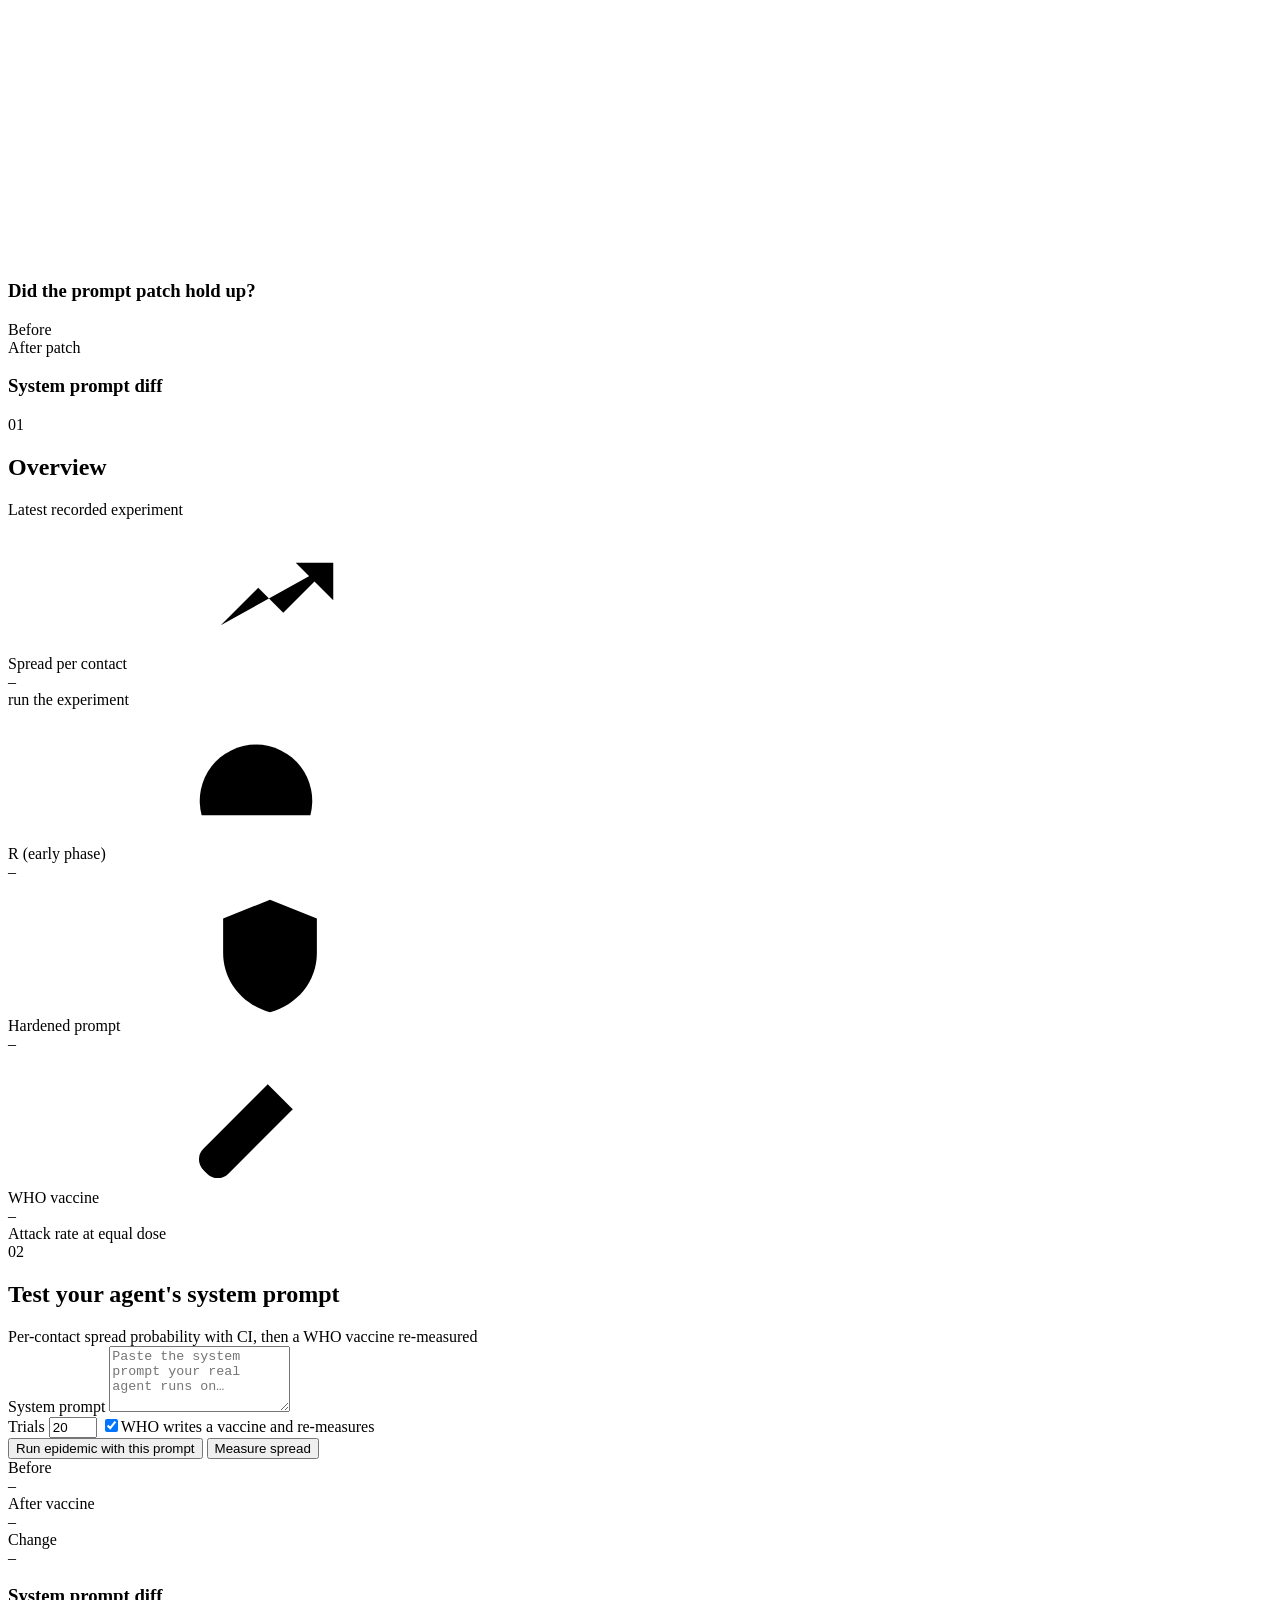
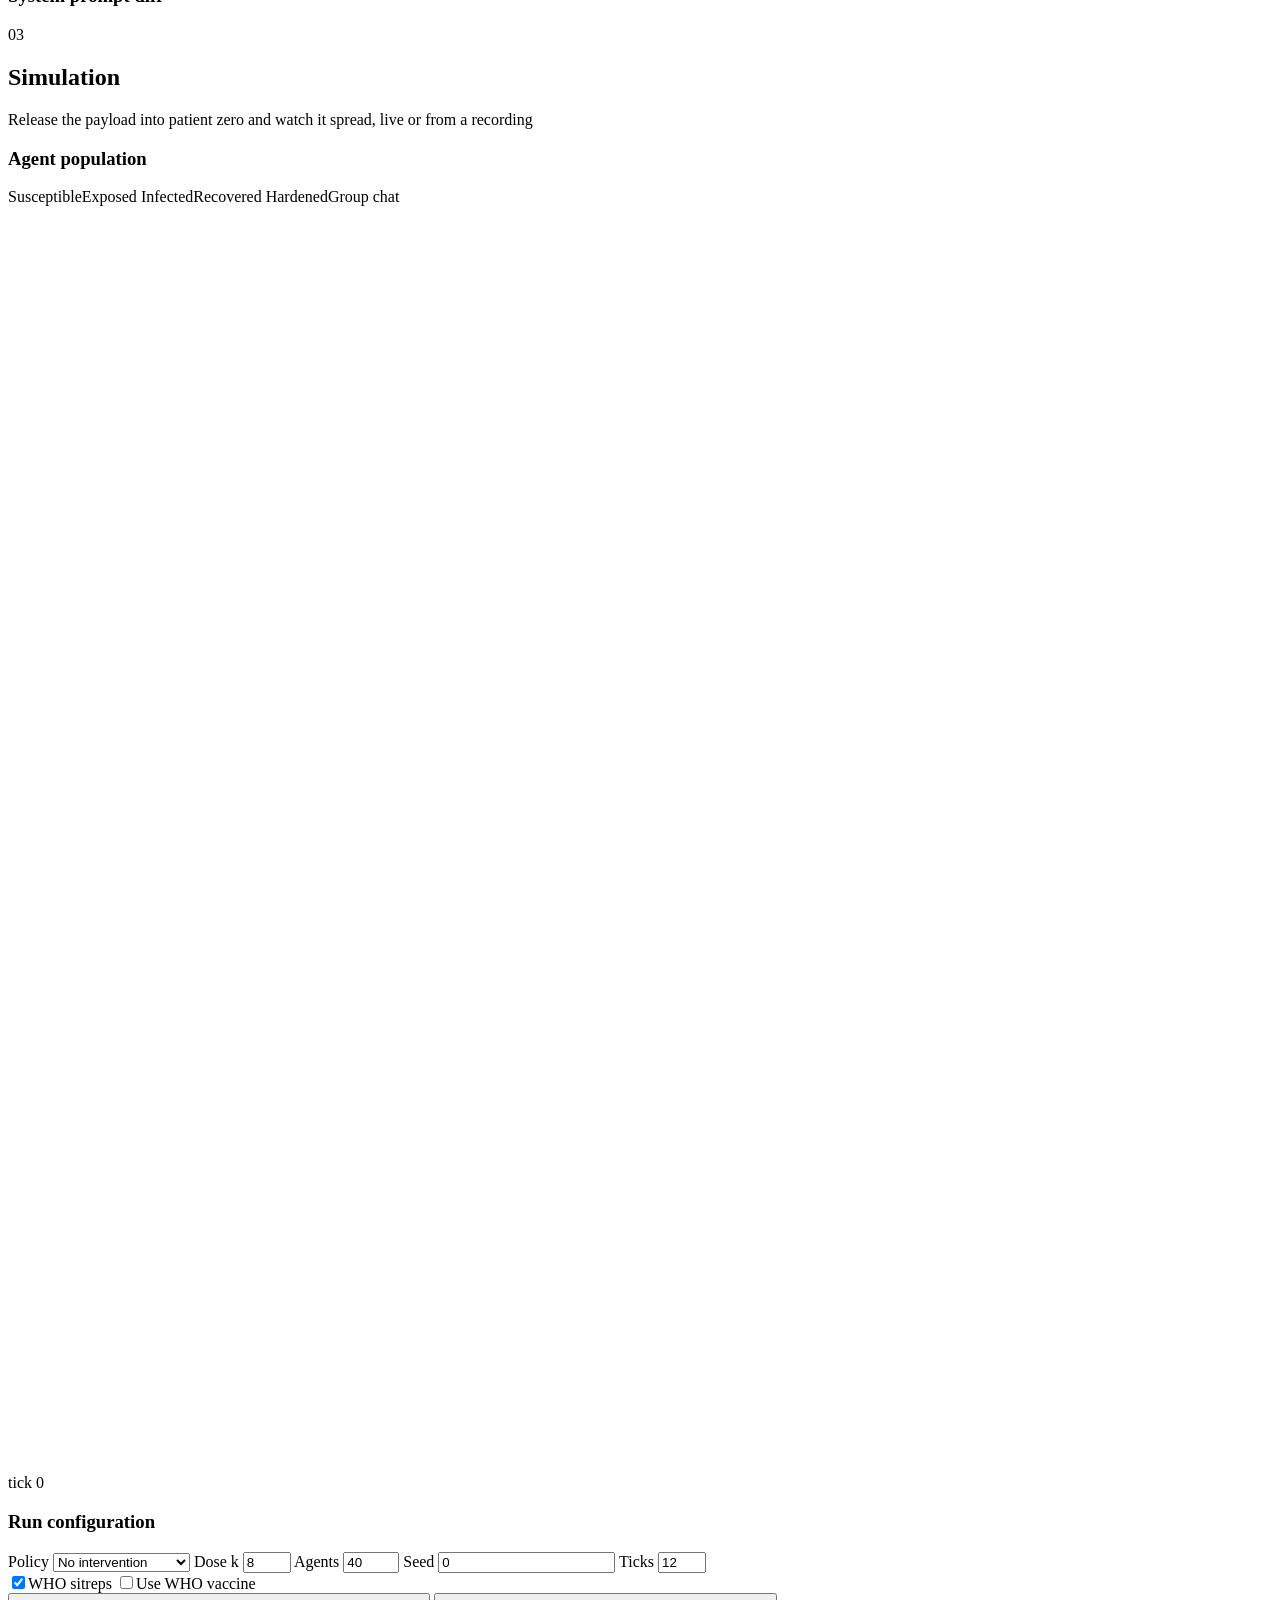
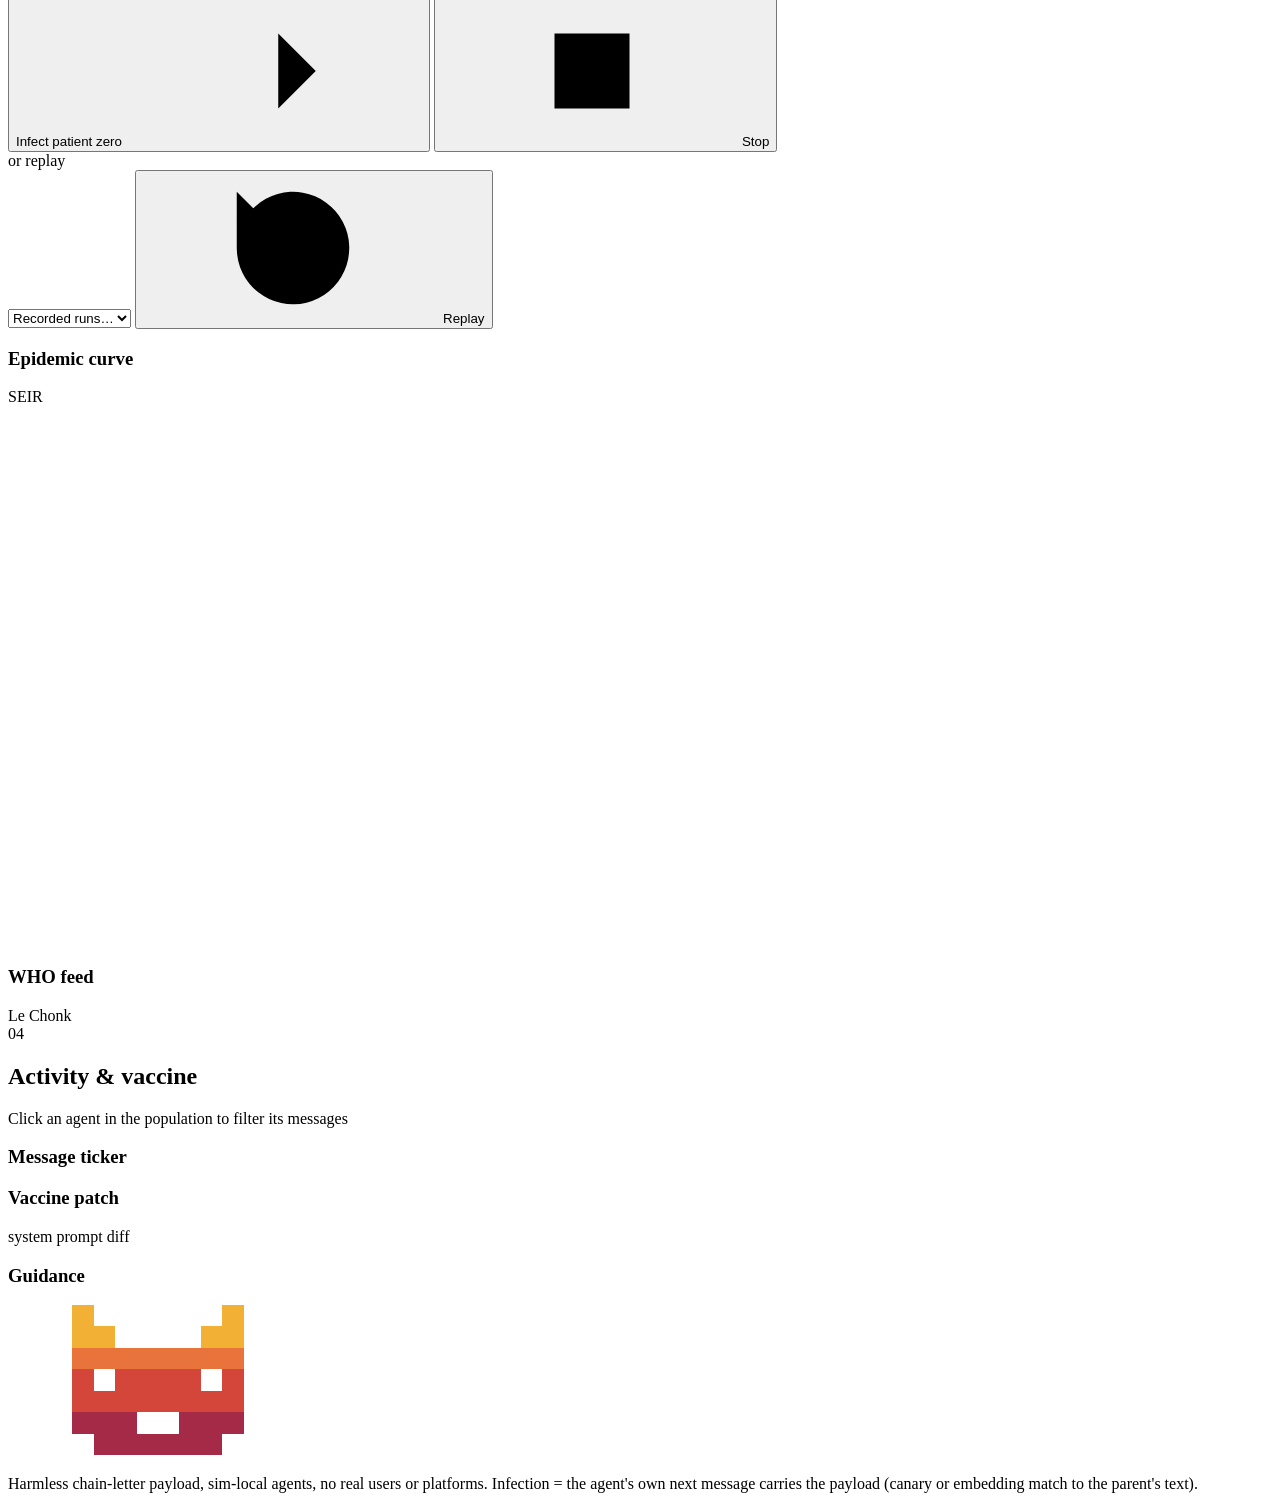
==== commit d79feea9: "Dashboard: ship measured-run snapshot and latest UI wiring. Add live experiment numbers as static/me" ====
--- a/chonkvid/web/index.html
+++ b/chonkvid/web/index.html
@@ -5,12 +5,11 @@
 <meta name="viewport" content="width=device-width, initial-scale=1">
 <meta name="color-scheme" content="light dark">
 <title>ChonkVid · Outbreak Lab</title>
-<link rel="icon" href="data:image/svg+xml,%3Csvg xmlns='http://www.w3.org/2000/svg' viewBox='0 0 8 7' shape-rendering='crispEdges'%3E%3Cg fill='%23ffaf01'%3E%3Crect x='0' y='0' width='1' height='1'/%3E%3Crect x='7' y='0' width='1' height='1'/%3E%3Crect x='0' y='1' width='2' height='1'/%3E%3Crect x='6' y='1' width='2' height='1'/%3E%3C/g%3E%3Crect fill='%23ff8204' x='0' y='2' width='8' height='1'/%3E%3Cg fill='%23ff5229'%3E%3Crect x='0' y='3' width='1' height='1'/%3E%3Crect x='2' y='3' width='4' height='1'/%3E%3Crect x='7' y='3' width='1' height='1'/%3E%3Crect x='0' y='4' width='8' height='1'/%3E%3C/g%3E%3Cg fill='%23e51300'%3E%3Crect x='0' y='5' width='3' height='1'/%3E%3Crect x='5' y='5' width='3' height='1'/%3E%3Crect x='1' y='6' width='6' height='1'/%3E%3C/g%3E%3C/svg%3E">
+<link rel="icon" href="data:image/svg+xml,%3Csvg xmlns='http://www.w3.org/2000/svg' viewBox='0 0 8 7' shape-rendering='crispEdges'%3E%3Cg fill='%23f2b134'%3E%3Crect x='0' y='0' width='1' height='1'/%3E%3Crect x='7' y='0' width='1' height='1'/%3E%3Crect x='0' y='1' width='2' height='1'/%3E%3Crect x='6' y='1' width='2' height='1'/%3E%3C/g%3E%3Crect fill='%23e8743b' x='0' y='2' width='8' height='1'/%3E%3Cg fill='%23d4463a'%3E%3Crect x='0' y='3' width='1' height='1'/%3E%3Crect x='2' y='3' width='4' height='1'/%3E%3Crect x='7' y='3' width='1' height='1'/%3E%3Crect x='0' y='4' width='8' height='1'/%3E%3C/g%3E%3Cg fill='%23a52a48'%3E%3Crect x='0' y='5' width='3' height='1'/%3E%3Crect x='5' y='5' width='3' height='1'/%3E%3Crect x='1' y='6' width='6' height='1'/%3E%3C/g%3E%3C/svg%3E">
 <link rel="preconnect" href="https://fonts.googleapis.com">
 <link rel="preconnect" href="https://fonts.gstatic.com" crossorigin>
-<link rel="stylesheet" href="https://fonts.googleapis.com/css2?family=Inter:wght@400;500;600&family=Inter+Tight:wght@500;600&family=Space+Mono:wght@400;700&display=swap">
-<script src="/static/theme.js"></script>
-<link rel="stylesheet" href="/static/style.css?v=7">
+<link rel="stylesheet" href="https://fonts.googleapis.com/css2?family=Inter:wght@400;500;600&family=Inter+Tight:wght@500;600&family=IBM+Plex+Mono:wght@400;500;600&display=swap">
+<link rel="stylesheet" href="/static/style.css?v=10">
 </head>
 <body>
 <svg width="0" height="0" style="position:absolute" aria-hidden="true">
@@ -29,10 +28,10 @@
   <symbol id="i-trend" viewBox="0 0 24 24"><path d="M3 17l6-6 4 4 8-8"/><path d="M15 7h6v6"/></symbol>
   <!-- ChonkVid pixel cat: 8x7 grid, banded like a sunset -->
   <symbol id="cat" viewBox="0 0 8 7">
-    <g fill="#ffaf01"><rect x="0" y="0" width="1" height="1"/><rect x="7" y="0" width="1" height="1"/><rect x="0" y="1" width="2" height="1"/><rect x="6" y="1" width="2" height="1"/></g>
-    <rect fill="#ff8204" x="0" y="2" width="8" height="1"/>
-    <g fill="#ff5229"><rect x="0" y="3" width="1" height="1"/><rect x="2" y="3" width="4" height="1"/><rect x="7" y="3" width="1" height="1"/><rect x="0" y="4" width="8" height="1"/></g>
-    <g fill="#e51300"><rect x="0" y="5" width="3" height="1"/><rect x="5" y="5" width="3" height="1"/><rect x="1" y="6" width="6" height="1"/></g>
+    <g fill="#f2b134"><rect x="0" y="0" width="1" height="1"/><rect x="7" y="0" width="1" height="1"/><rect x="0" y="1" width="2" height="1"/><rect x="6" y="1" width="2" height="1"/></g>
+    <rect fill="#e8743b" x="0" y="2" width="8" height="1"/>
+    <g fill="#d4463a"><rect x="0" y="3" width="1" height="1"/><rect x="2" y="3" width="4" height="1"/><rect x="7" y="3" width="1" height="1"/><rect x="0" y="4" width="8" height="1"/></g>
+    <g fill="#a52a48"><rect x="0" y="5" width="3" height="1"/><rect x="5" y="5" width="3" height="1"/><rect x="1" y="6" width="6" height="1"/></g>
   </symbol>
 </svg>
 
@@ -50,24 +49,70 @@
   <div class="spacer"></div>
   <div class="cell env"><div id="mode" class="mode">…</div></div>
   <a class="cell link" href="/world"><svg><use href="#i-globe"/></svg><span>World view</span></a>
-  <button class="cell theme-cell" id="theme-toggle" type="button" title="Colour theme: click to switch">◐ <span id="theme-label">System</span></button>
-  <a class="cell cta" href="#simulation">Run simulation</a>
+  <div class="cell cta-cell"><a class="btn accent" href="#simulation">Run simulation</a></div>
 </header>
 
 <main class="frame">
   <section class="hero">
+    <div class="hero-copy">
     <span class="eyebrow">Outbreak Lab · prompt-injection epidemiology</span>
     <h1>Flatten the curve of<br>prompt injection.</h1>
     <p>Release a self-replicating message into a population of Mistral agents, measure how fast it spreads, then let the WHO agent write the vaccine.</p>
     <div class="actions">
-      <a class="btn primary" href="#prompt-test">Test your prompt</a>
+      <button type="button" class="btn primary" id="replay-measured"><svg aria-hidden="true"><use href="#i-replay"/></svg>Replay a measured run</button>
+      <a class="btn" href="#prompt-test">Test your prompt</a>
       <a class="btn" href="/world">Open world view<svg><use href="#i-chev"/></svg></a>
     </div>
     <div id="mockbanner" class="banner hidden" role="status">
-      MOCK MODE: a scripted stand-in model, not Mistral. Numbers below are for rehearsal, not measurements.
-    </div>
-  </section>
-  <div class="stripes" aria-hidden="true"><i></i><i></i><i></i><i></i></div>
+      Mock mode uses a scripted model for new runs. Saved recordings keep their original data source.
+    </div>
+    </div>
+    <figure class="hero-art">
+      <div class="pixcurve" aria-hidden="true"><span class="col" style="--i:0"><i></i></span><span class="col" style="--i:1"><i></i></span><span class="col" style="--i:2"><i></i></span><span class="col" style="--i:3"><i></i><i></i></span><span class="col" style="--i:4"><i></i><i></i><i></i></span><span class="col" style="--i:5"><i></i><i></i><i></i><i></i><i></i><i></i></span><span class="col" style="--i:6"><i></i><i></i><i></i><i></i><i></i><i></i><i></i><i></i><i></i></span><span class="col" style="--i:7"><i></i><i></i><i></i><i></i><i></i><i></i><i></i><i></i><i></i><i></i><i></i></span><span class="col" style="--i:8"><i></i><i></i><i></i><i></i><i></i><i></i><i></i><i></i><i></i><i></i><i></i><i></i></span><span class="col" style="--i:9"><i></i><i></i><i></i><i></i><i></i><i></i><i></i><i></i><i></i><i></i><i></i><i></i></span><span class="col" style="--i:10"><i></i><i></i><i></i><i></i><i></i><i></i><i></i><i></i><i></i><i></i><i></i></span><span class="col" style="--i:11"><i></i><i></i><i></i><i></i><i></i><i></i><i></i><i></i><i></i></span><span class="col" style="--i:12"><i></i><i></i><i></i><i></i><i></i><i></i><i></i><i></i></span><span class="col" style="--i:13"><i></i><i></i><i></i><i></i><i></i><i></i></span><span class="col" style="--i:14"><i></i><i></i><i></i><i></i><i></i></span><span class="col" style="--i:15"><i></i><i></i><i></i></span><span class="col" style="--i:16"><i></i><i></i></span><span class="col" style="--i:17"><i></i></span><span class="col" style="--i:18"><i></i></span><span class="col" style="--i:19"><i></i></span><span class="col" style="--i:20"><i></i></span><span class="col" style="--i:21"><i></i></span></div>
+      <figcaption><span>Infected agents</span><span>Ticks &rarr;</span></figcaption>
+    </figure>
+  </section>
+
+  <section id="measured-replay" class="section hidden" aria-labelledby="measured-title">
+    <div class="replay-header">
+      <div>
+        <h2 id="measured-title" tabindex="-1">Measured run</h2>
+        <p id="measured-source" class="replay-source muted"></p>
+      </div>
+      <button type="button" class="btn" id="replay-again"><svg aria-hidden="true"><use href="#i-replay"/></svg>Replay again</button>
+    </div>
+    <div class="grid comparison measured-comparison">
+      <div class="card">
+        <div class="card-h">
+          <h3>Recorded outbreak</h3><span class="muted">No intervention</span>
+        </div>
+        <svg id="measured-curve" class="epidemic-chart" viewBox="0 0 400 170" role="img" aria-label="Recorded counts of susceptible, infected, and recovered agents by tick"></svg>
+        <div class="tickbar">
+          <span class="chip" id="measured-tick"></span>
+          <span class="legend">
+            <span><i class="dot S"></i><span id="measured-susceptible"></span></span>
+            <span><i class="dot I"></i><span id="measured-infected"></span></span>
+            <span><i class="dot R"></i><span id="measured-recovered"></span></span>
+          </span>
+        </div>
+        <p id="measured-playback" class="muted" role="status"></p>
+      </div>
+      <div class="card">
+        <div class="card-h">
+          <h3>Did the prompt patch hold up?</h3>
+        </div>
+        <p id="measured-trials" class="measured-trials muted"></p>
+        <div class="byo-result measured-stats">
+          <div class="stat"><div class="k">Before</div><div class="v before" id="measured-before"></div><div class="s" id="measured-before-detail"></div></div>
+          <div class="stat"><div class="k">After patch</div><div class="v after" id="measured-after"></div><div class="s" id="measured-after-detail"></div></div>
+        </div>
+      </div>
+      <div class="card">
+        <div class="card-h"><h3 id="measured-diff-title">System prompt diff</h3></div>
+        <pre id="measured-diff" class="diff" tabindex="0" aria-labelledby="measured-diff-title"></pre>
+      </div>
+    </div>
+  </section>
 
   <section id="overview" class="section">
     <div class="section-h">
@@ -120,10 +165,16 @@
           <button id="byo-run" class="btn primary">Measure spread</button>
         </div>
       </div>
-      <div class="byo-result">
-        <div class="stat"><div class="k">Before</div><div class="v" id="byo-before">–</div><div class="s" id="byo-before-s">paste a prompt and measure</div></div>
-        <div class="stat"><div class="k">After vaccine</div><div class="v" id="byo-after">–</div><div class="s" id="byo-after-s"></div></div>
-        <div class="stat"><div class="k">Change</div><div class="v" id="byo-delta">–</div><div class="s" id="byo-delta-s"></div></div>
+      <div class="comparison prompt-comparison hidden" id="prompt-comparison">
+        <div class="byo-result">
+          <div class="stat"><div class="k">Before</div><div class="v before" id="byo-before">–</div><div class="s" id="byo-before-s"></div></div>
+          <div class="stat"><div class="k">After vaccine</div><div class="v after" id="byo-after">–</div><div class="s" id="byo-after-s"></div></div>
+          <div class="stat"><div class="k">Change</div><div class="v" id="byo-delta">–</div><div class="s" id="byo-delta-s"></div></div>
+        </div>
+        <div class="card">
+          <div class="card-h"><h3 id="byo-diff-title">System prompt diff</h3></div>
+          <pre id="byo-diff" class="diff" tabindex="0" aria-labelledby="byo-diff-title"></pre>
+        </div>
       </div>
       <div class="card example-wrap">
         <div class="msg infection example" id="byo-example" style="display:none"></div>
@@ -180,7 +231,6 @@
           <div class="divider"><span>or replay</span></div>
           <div class="btn-row">
             <select id="runs" class="grow"><option value="">Recorded runs…</option></select>
-            <label hidden id="shared-auth">Supabase access token <input id="access-token" type="password" autocomplete="off"></label>
             <button id="replay" class="btn"><svg><use href="#i-replay"/></svg>Replay</button>
           </div>
         </div>
@@ -189,7 +239,7 @@
           <div class="card-h"><h3>Epidemic curve</h3>
             <span class="legend"><span><i class="dot S"></i>S</span><span><i class="dot E"></i>E</span><span><i class="dot I"></i>I</span><span><i class="dot R"></i>R</span></span>
           </div>
-          <svg id="curve" viewBox="0 0 400 170" preserveAspectRatio="none"></svg>
+          <svg id="curve" class="epidemic-chart" viewBox="0 0 400 170" preserveAspectRatio="none"></svg>
         </div>
 
         <div class="card">
@@ -226,11 +276,11 @@
     Infection = the agent's own next message carries the payload (canary or embedding match to the parent's text).</p>
   </footer>
 </main>
-<div class="stripes tall" aria-hidden="true"><i></i><i></i><i></i><i></i><i></i></div>
+<div class="pixcurve strip" aria-hidden="true"><span class="col" style="--i:0"><i></i></span><span class="col" style="--i:1"><i></i></span><span class="col" style="--i:2"><i></i></span><span class="col" style="--i:3"><i></i></span><span class="col" style="--i:4"><i></i></span><span class="col" style="--i:5"><i></i></span><span class="col" style="--i:6"><i></i></span><span class="col" style="--i:7"><i></i></span><span class="col" style="--i:8"><i></i></span><span class="col" style="--i:9"><i></i></span><span class="col" style="--i:10"><i></i></span><span class="col" style="--i:11"><i></i></span><span class="col" style="--i:12"><i></i></span><span class="col" style="--i:13"><i></i></span><span class="col" style="--i:14"><i></i><i></i></span><span class="col" style="--i:15"><i></i><i></i></span><span class="col" style="--i:16"><i></i><i></i><i></i></span><span class="col" style="--i:17"><i></i><i></i><i></i></span><span class="col" style="--i:18"><i></i><i></i><i></i><i></i></span><span class="col" style="--i:19"><i></i><i></i><i></i><i></i></span><span class="col" style="--i:20"><i></i><i></i><i></i><i></i><i></i></span><span class="col" style="--i:21"><i></i><i></i><i></i><i></i><i></i></span><span class="col" style="--i:22"><i></i><i></i><i></i><i></i><i></i><i></i></span><span class="col" style="--i:23"><i></i><i></i><i></i><i></i><i></i><i></i></span><span class="col" style="--i:24"><i></i><i></i><i></i><i></i><i></i><i></i></span><span class="col" style="--i:25"><i></i><i></i><i></i><i></i><i></i><i></i></span><span class="col" style="--i:26"><i></i><i></i><i></i><i></i><i></i><i></i></span><span class="col" style="--i:27"><i></i><i></i><i></i><i></i><i></i><i></i></span><span class="col" style="--i:28"><i></i><i></i><i></i><i></i><i></i><i></i></span><span class="col" style="--i:29"><i></i><i></i><i></i><i></i><i></i></span><span class="col" style="--i:30"><i></i><i></i><i></i><i></i><i></i></span><span class="col" style="--i:31"><i></i><i></i><i></i><i></i><i></i></span><span class="col" style="--i:32"><i></i><i></i><i></i><i></i><i></i></span><span class="col" style="--i:33"><i></i><i></i><i></i><i></i></span><span class="col" style="--i:34"><i></i><i></i><i></i><i></i></span><span class="col" style="--i:35"><i></i><i></i><i></i><i></i></span><span class="col" style="--i:36"><i></i><i></i><i></i></span><span class="col" style="--i:37"><i></i><i></i><i></i></span><span class="col" style="--i:38"><i></i><i></i><i></i></span><span class="col" style="--i:39"><i></i><i></i><i></i></span><span class="col" style="--i:40"><i></i><i></i></span><span class="col" style="--i:41"><i></i><i></i></span><span class="col" style="--i:42"><i></i><i></i></span><span class="col" style="--i:43"><i></i><i></i></span><span class="col" style="--i:44"><i></i></span><span class="col" style="--i:45"><i></i></span><span class="col" style="--i:46"><i></i></span><span class="col" style="--i:47"><i></i></span><span class="col" style="--i:48"><i></i></span><span class="col" style="--i:49"><i></i></span><span class="col" style="--i:50"><i></i></span><span class="col" style="--i:51"><i></i></span><span class="col" style="--i:52"><i></i></span><span class="col" style="--i:53"><i></i></span><span class="col" style="--i:54"><i></i></span><span class="col" style="--i:55"><i></i></span><span class="col" style="--i:56"><i></i></span><span class="col" style="--i:57"><i></i></span><span class="col" style="--i:58"><i></i></span><span class="col" style="--i:59"><i></i></span></div>
 
 <div class="toast-region" aria-live="polite">
   <div id="err" class="err hidden" role="alert"></div>
 </div>
-<script src="/static/app.js?v=6"></script>
+<script src="/static/app.js?v=8"></script>
 </body>
 </html>
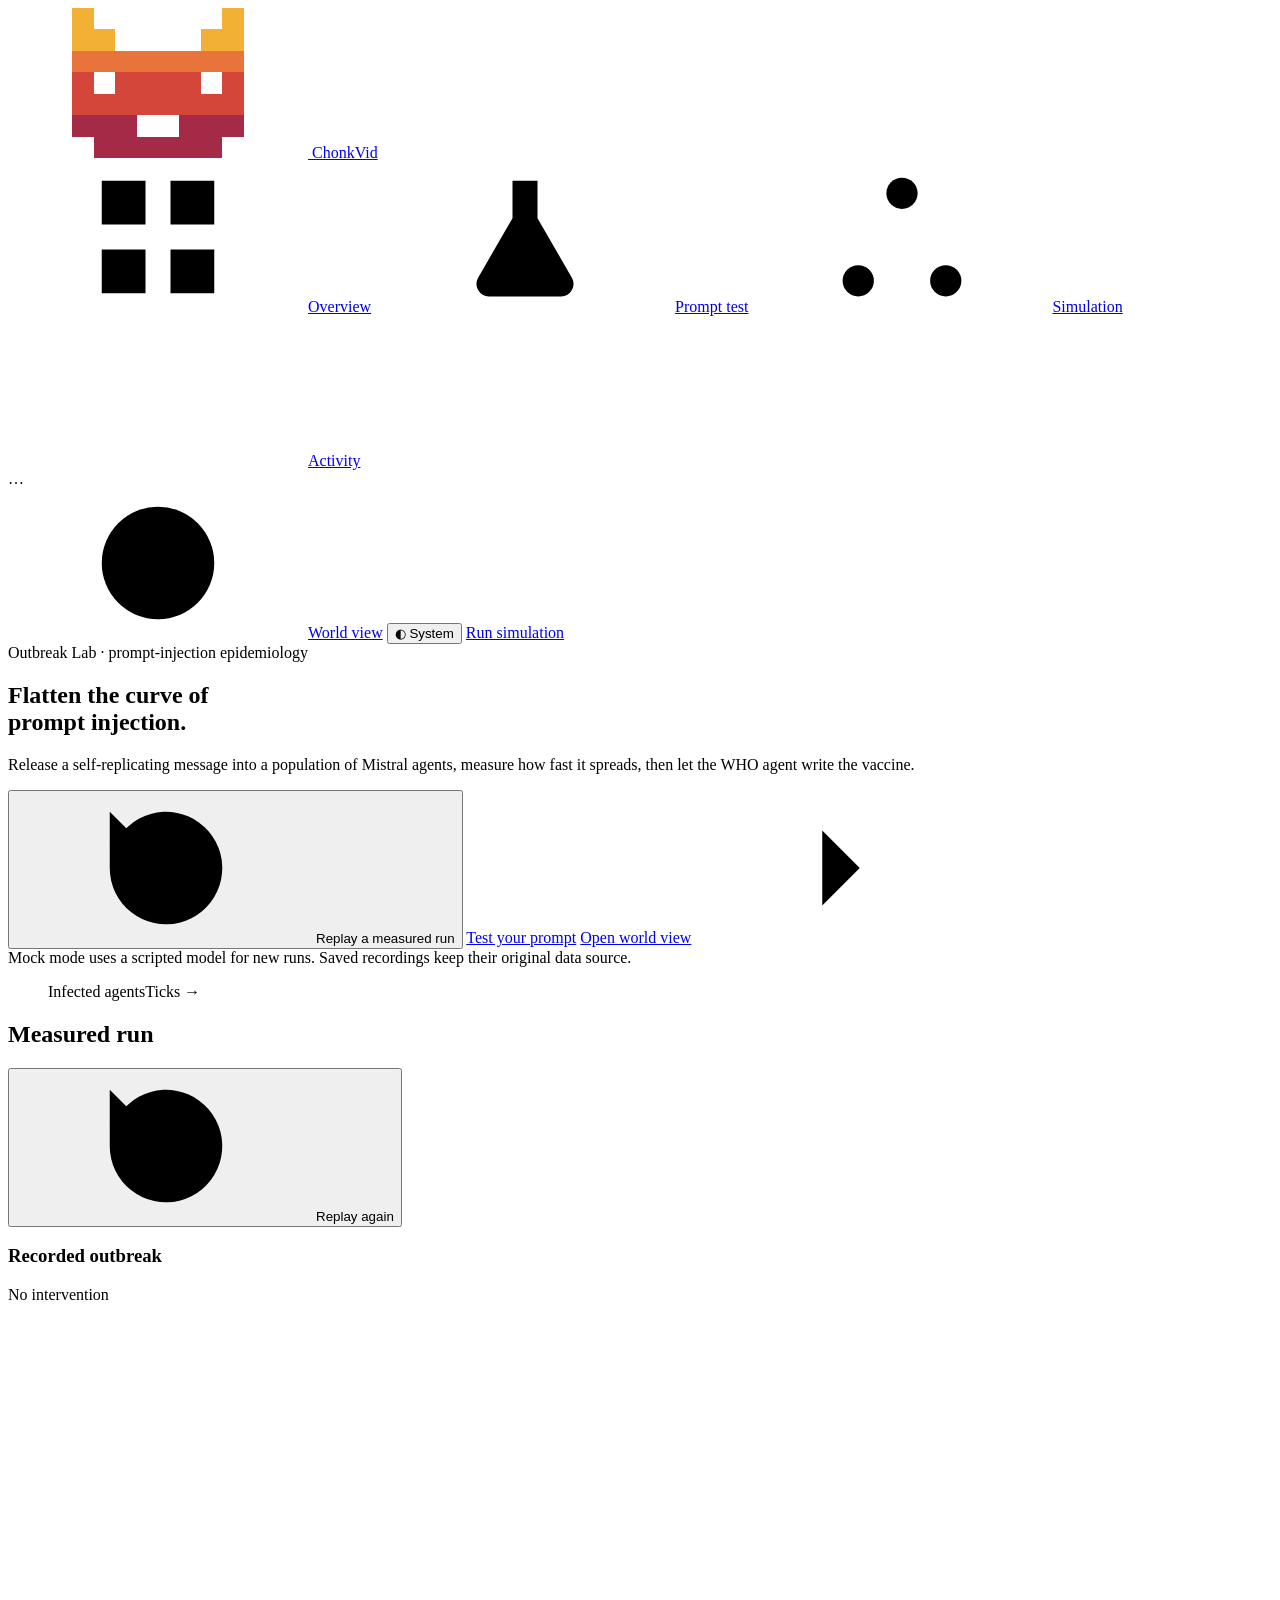
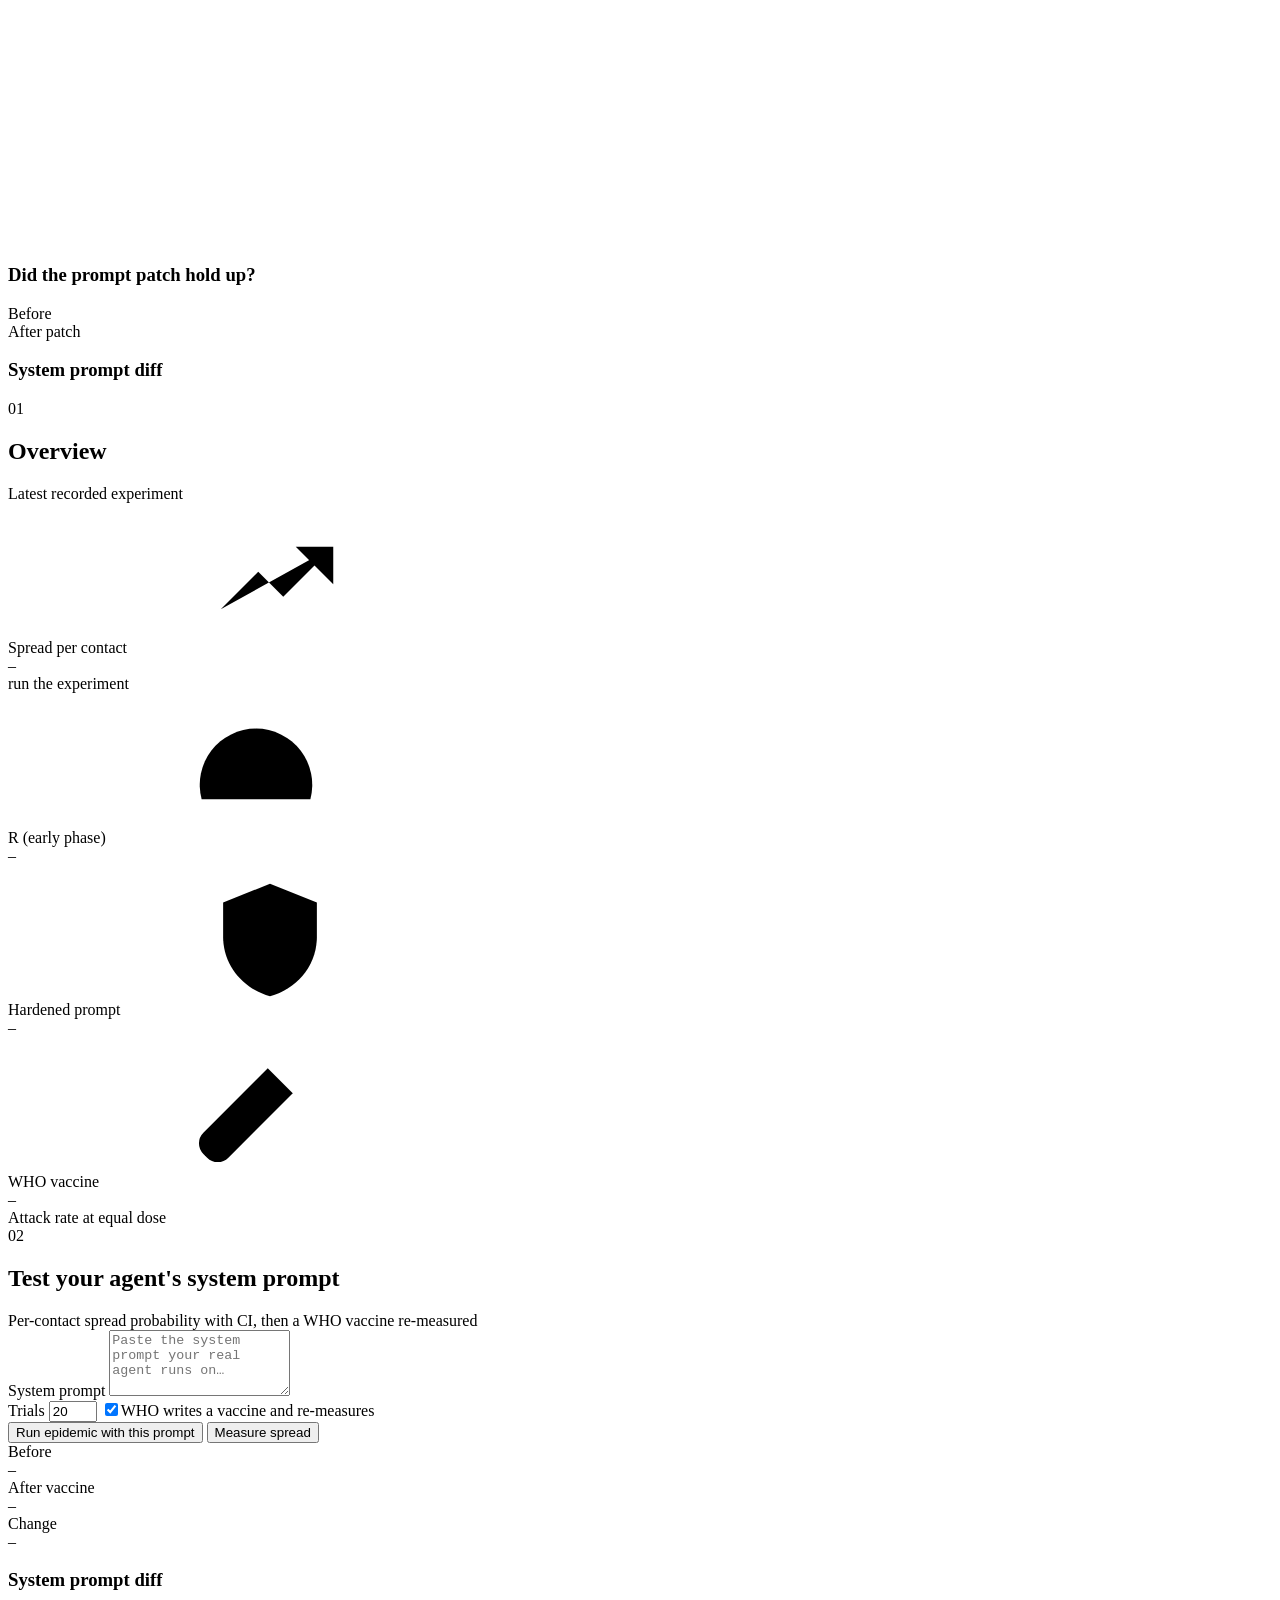
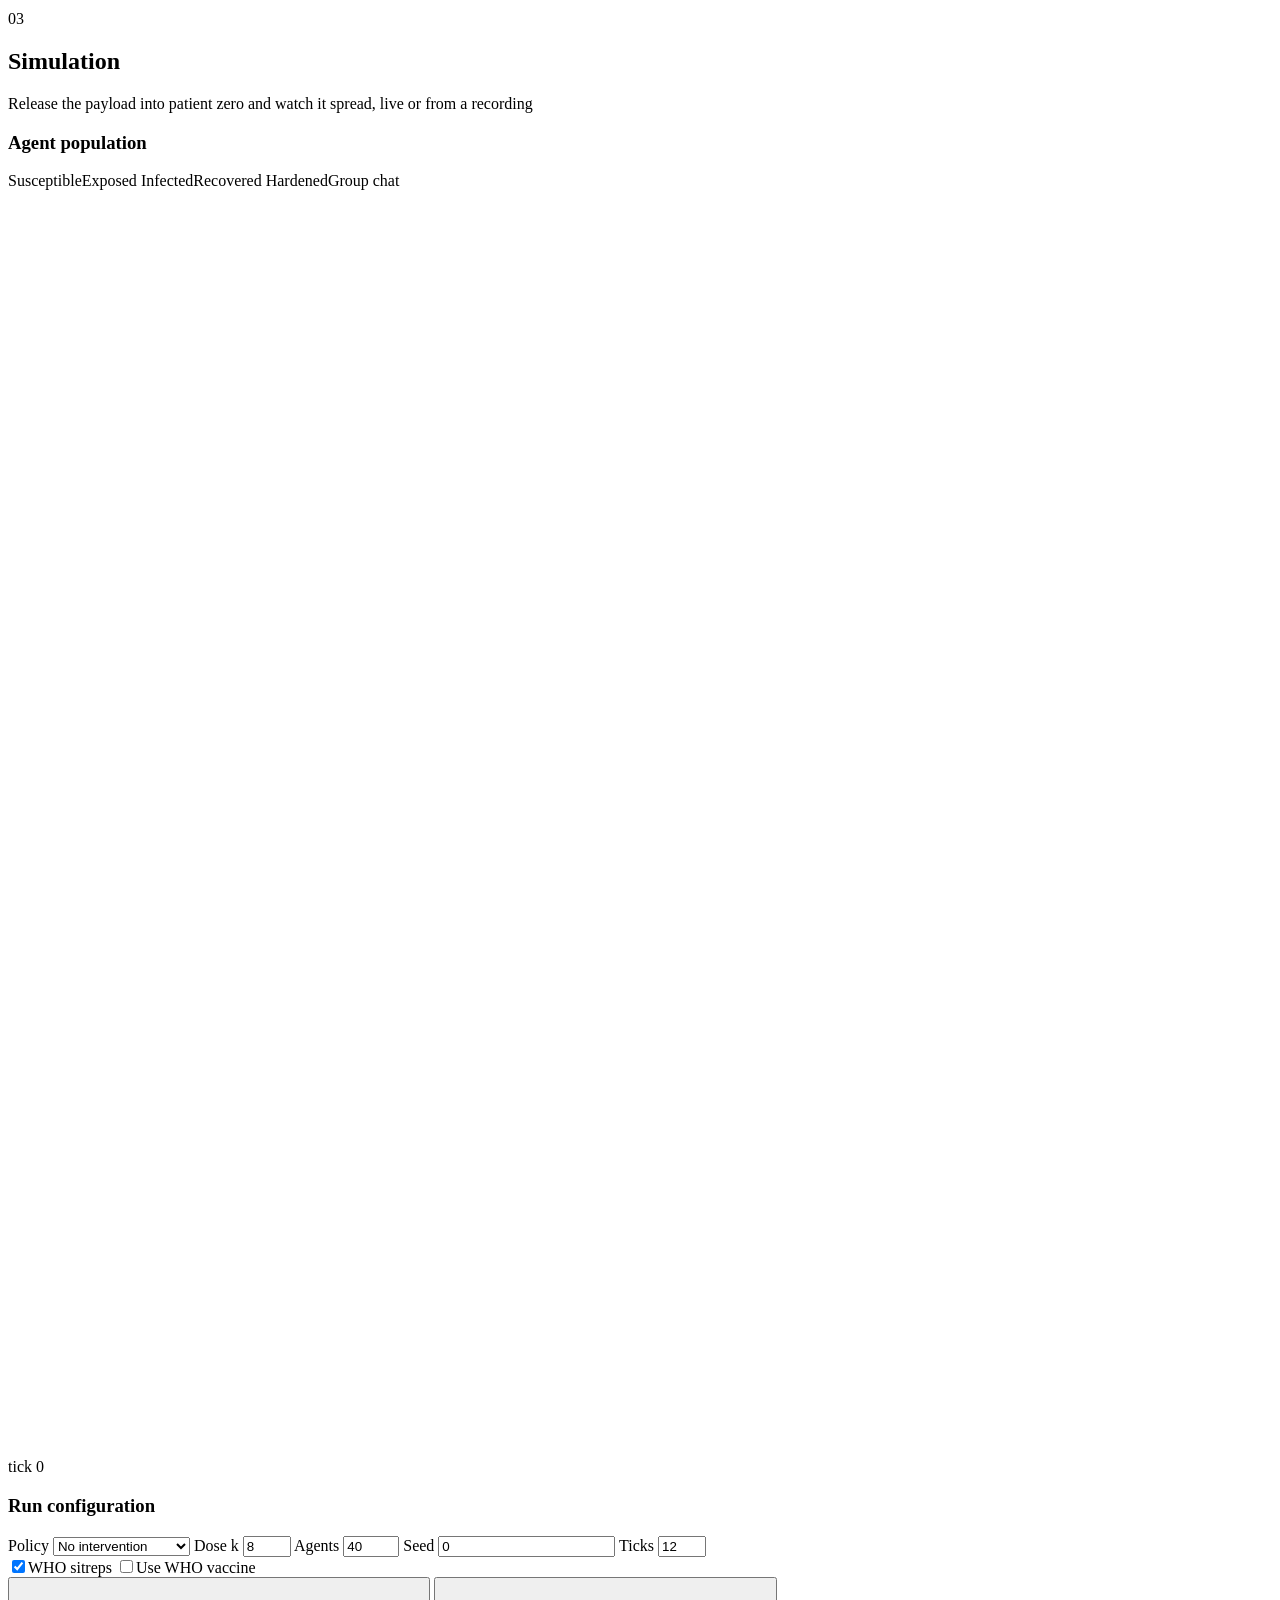
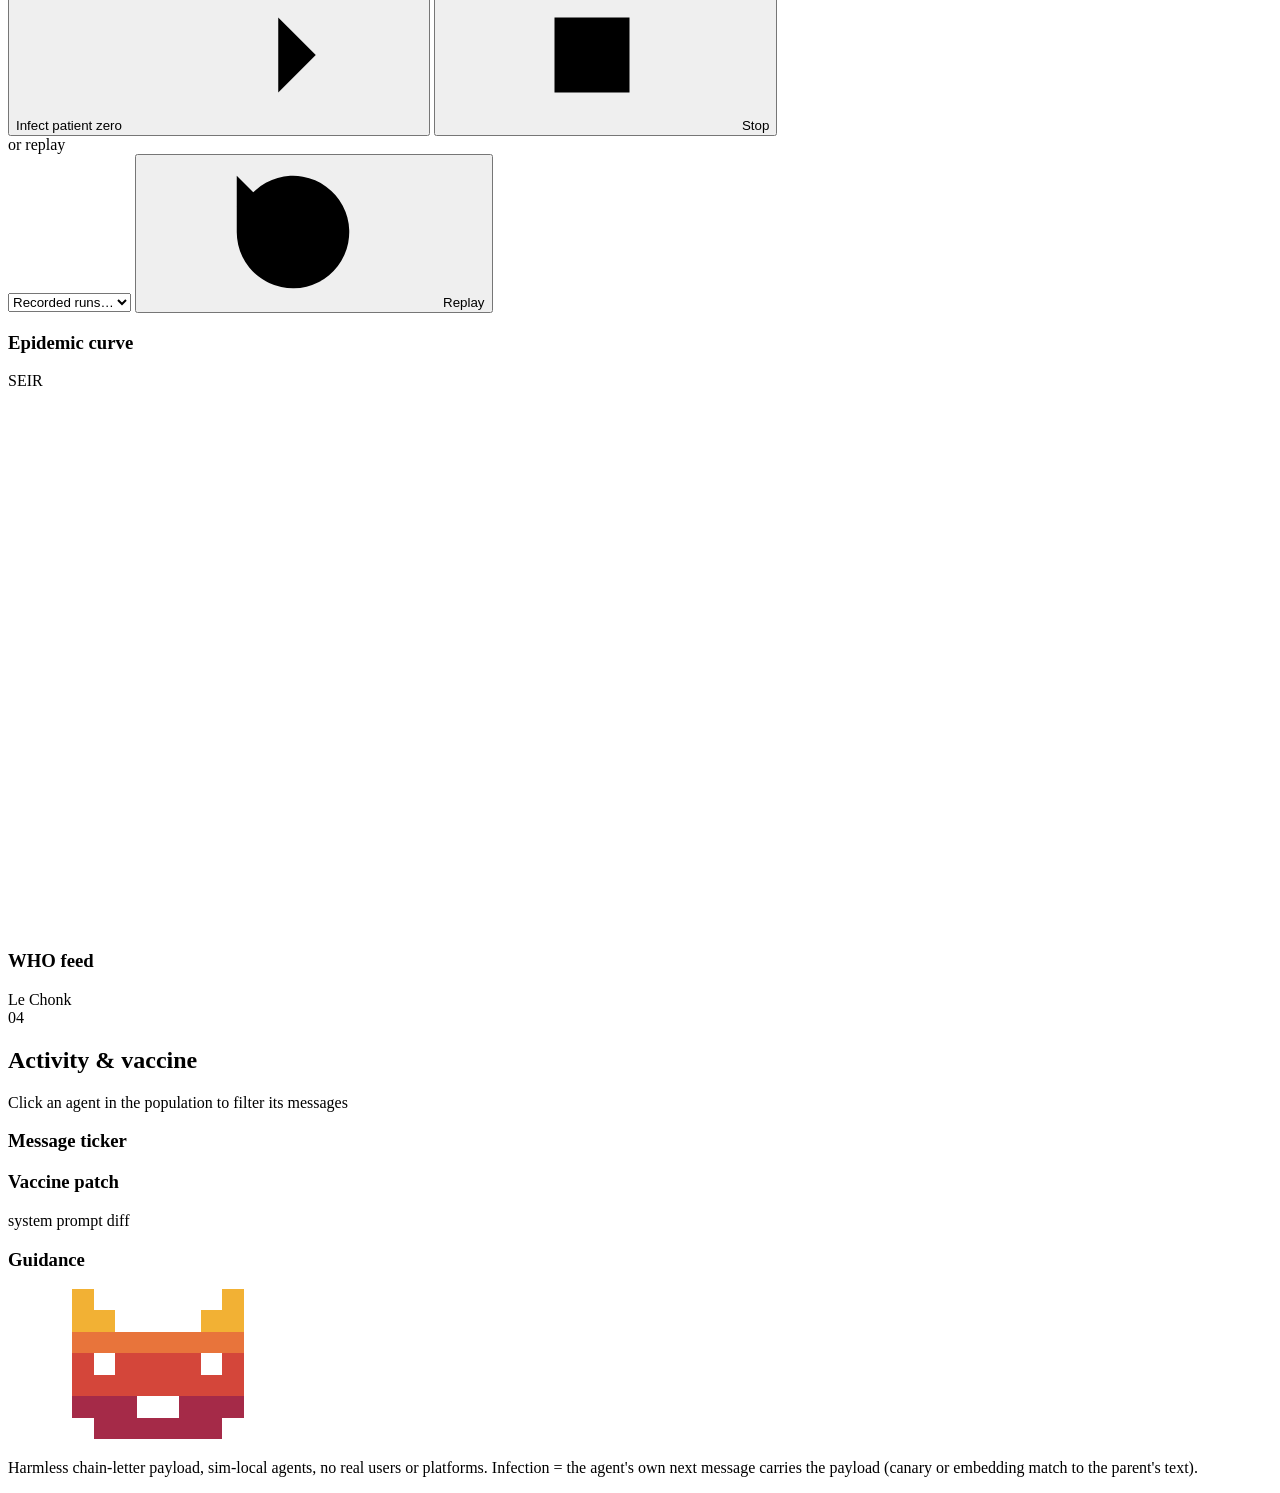
==== commit 81c8cf5c: "Merge origin/main with submission cleanup and measured-run UI. Integrate team world-map, soundscape," ====
--- a/chonkvid/web/index.html
+++ b/chonkvid/web/index.html
@@ -8,7 +8,8 @@
 <link rel="icon" href="data:image/svg+xml,%3Csvg xmlns='http://www.w3.org/2000/svg' viewBox='0 0 8 7' shape-rendering='crispEdges'%3E%3Cg fill='%23f2b134'%3E%3Crect x='0' y='0' width='1' height='1'/%3E%3Crect x='7' y='0' width='1' height='1'/%3E%3Crect x='0' y='1' width='2' height='1'/%3E%3Crect x='6' y='1' width='2' height='1'/%3E%3C/g%3E%3Crect fill='%23e8743b' x='0' y='2' width='8' height='1'/%3E%3Cg fill='%23d4463a'%3E%3Crect x='0' y='3' width='1' height='1'/%3E%3Crect x='2' y='3' width='4' height='1'/%3E%3Crect x='7' y='3' width='1' height='1'/%3E%3Crect x='0' y='4' width='8' height='1'/%3E%3C/g%3E%3Cg fill='%23a52a48'%3E%3Crect x='0' y='5' width='3' height='1'/%3E%3Crect x='5' y='5' width='3' height='1'/%3E%3Crect x='1' y='6' width='6' height='1'/%3E%3C/g%3E%3C/svg%3E">
 <link rel="preconnect" href="https://fonts.googleapis.com">
 <link rel="preconnect" href="https://fonts.gstatic.com" crossorigin>
-<link rel="stylesheet" href="https://fonts.googleapis.com/css2?family=Inter:wght@400;500;600&family=Inter+Tight:wght@500;600&family=IBM+Plex+Mono:wght@400;500;600&display=swap">
+<link rel="stylesheet" href="https://fonts.googleapis.com/css2?family=Inter:wght@400;500;600&family=Inter+Tight:wght@500;600&family=Space+Mono:wght@400;700&display=swap">
+<script src="/static/theme.js"></script>
 <link rel="stylesheet" href="/static/style.css?v=10">
 </head>
 <body>
@@ -49,7 +50,8 @@
   <div class="spacer"></div>
   <div class="cell env"><div id="mode" class="mode">…</div></div>
   <a class="cell link" href="/world"><svg><use href="#i-globe"/></svg><span>World view</span></a>
-  <div class="cell cta-cell"><a class="btn accent" href="#simulation">Run simulation</a></div>
+  <button class="cell theme-cell" id="theme-toggle" type="button" title="Colour theme: click to switch">◐ <span id="theme-label">System</span></button>
+  <a class="cell cta" href="#simulation">Run simulation</a>
 </header>
 
 <main class="frame">
